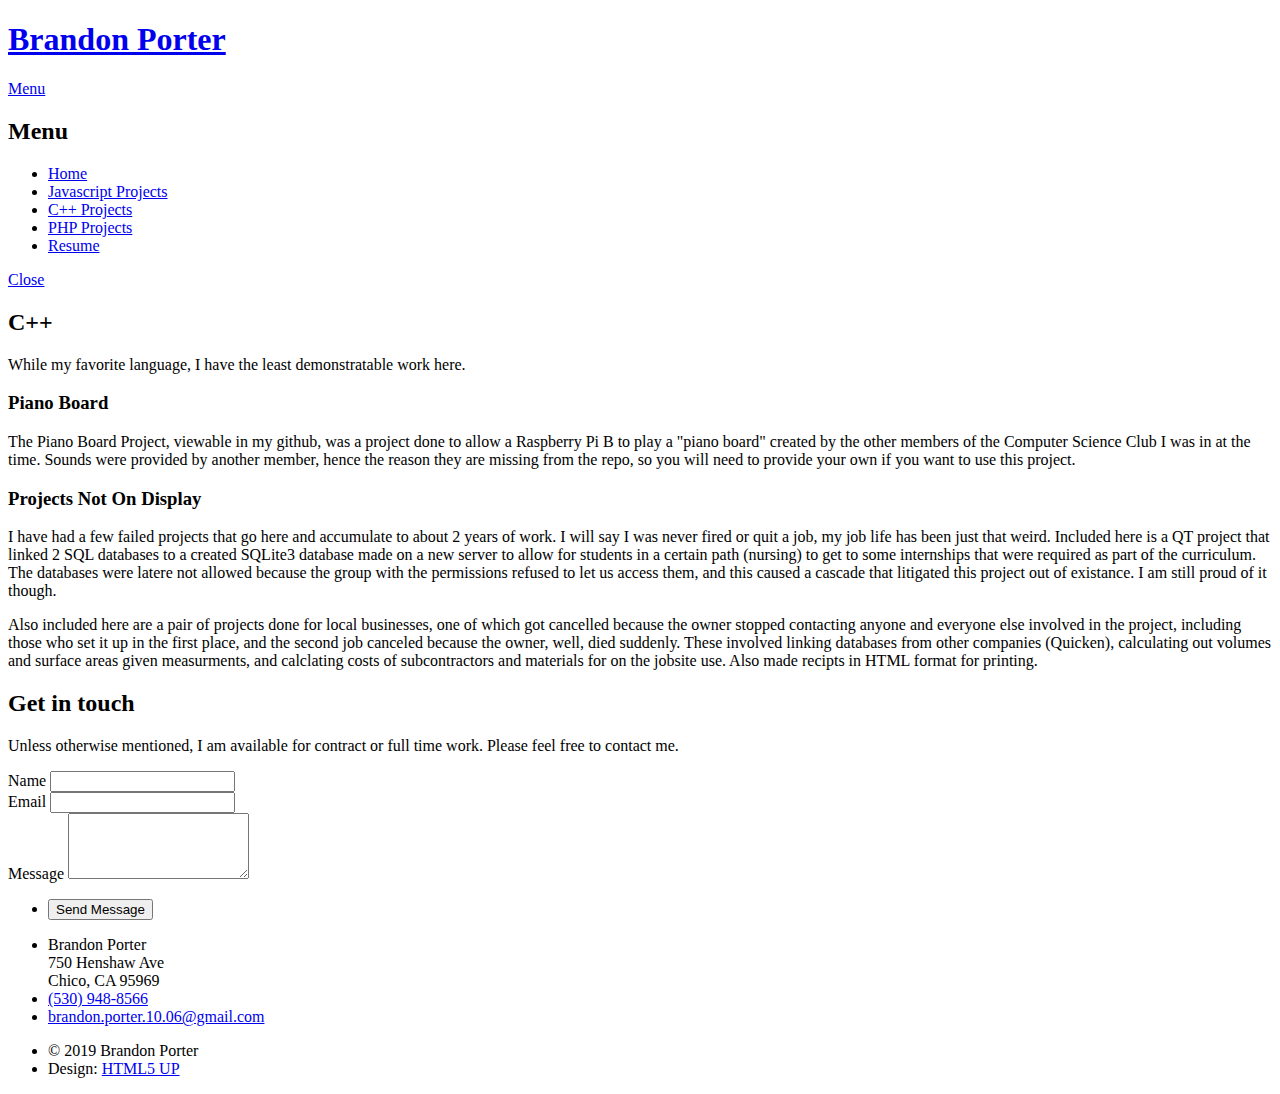
==== c++.html @ 60a3c0e2 "Launch" ====
<!DOCTYPE HTML>
<!--
	Solid State by HTML5 UP
	html5up.net | @ajlkn
	Free for personal and commercial use under the CCA 3.0 license (html5up.net/license)
-->
<html>
	<head>
		<title>Brandon Porter's Portfolio Site</title>
		<meta charset="utf-8" />
		<meta name="viewport" content="width=device-width, initial-scale=1, user-scalable=no" />
		<link rel="stylesheet" href="assets/css/main.css" />
		<noscript><link rel="stylesheet" href="assets/css/noscript.css" /></noscript>
	</head>
	<body class="is-preload">

		<!-- Page Wrapper -->
			<div id="page-wrapper">

				<!-- Header -->
				<header id="header" class="alt">
						<h1><a href="index.html">Brandon Porter</a></h1>
						<nav>
							<a href="#menu">Menu</a>
						</nav>
					</header>

				<!-- Menu -->
					<nav id="menu">
						<div class="inner">
							<h2>Menu</h2>
							<ul class="links">
								<li><a href="index.html">Home</a></li>
								<li><a href="javascript.html">Javascript Projects</a></li>
								<li><a href="c++.html">C++ Projects</a></li>
								<li><a href="php.html">PHP Projects</a></li>
								<li><a href="resume.html">Resume</a></li>
								<!--<li><a href="blog.html">Blog</a></li>-->
							</ul>
							<a href="#" class="close">Close</a>
						</div>
					</nav>

				<!-- Wrapper -->
					<section id="wrapper">
						<header>
							<div class="inner">
								<h2>C++</h2>
								<p>
									While my favorite language, I have the least demonstratable work here.
								</p>
							</div>
						</header>

						<!-- Content -->
							<div class="wrapper">
								<div class="inner">

									<h3 class="major">Piano Board</h3>
									<p>
										The Piano Board Project, viewable in my github, was a project done to allow a Raspberry Pi B to play a "piano board" created by the other members of the Computer Science Club I was in at the time.
										Sounds were provided by another member, hence the reason they are missing from the repo, so you will need to provide your own if you want to use this project.
									</p>

									<h3 class="major">Projects Not On Display</h3>
									<p>
										I have had a few failed projects that go here and accumulate to about 2 years of work. I will say I was never fired or quit a job, my job life has been just that weird.
										Included here is a QT project that linked 2 SQL databases to a created SQLite3 database made on a new server to allow for students in a certain path (nursing) to get
										to some internships that were required as part of the curriculum. The databases were latere not allowed because the group with the permissions refused to let us access
										them, and this caused a cascade that litigated this project out of existance. I am still proud of it though.
									</p>
									<p>
										Also included here are a pair of projects done for local businesses, one of which got cancelled because the owner stopped contacting anyone and everyone else involved
										in the project, including those who set it up in the first place, and the second job canceled because the owner, well, died suddenly. These involved linking databases
										from other companies (Quicken), calculating out volumes and surface areas given measurments, and calclating costs of subcontractors and materials for on the jobsite 
										use. Also made recipts in HTML format for printing.
									</p>

								</div>
							</div>

					</section>

				<!-- Footer -->
				<section id="footer">
						<div class="inner">
							<h2 class="major">Get in touch</h2>
							<p>
								Unless otherwise mentioned, I am available for contract or full time work. Please feel free to contact me.
							</p>
							<form method="post">
								<div class="fields">
									<div class="field">
										<label for="name">Name</label>
										<input type="text" name="name" id="name" />
									</div>
									<div class="field">
										<label for="email">Email</label>
										<input type="email" name="email" id="email" />
									</div>
									<div class="field">
										<label for="message">Message</label>
										<textarea name="message" id="message" rows="4"></textarea>
									</div>
								</div>
								<ul class="actions">
									<li><input type="submit" value="Send Message" /></li>
								</ul>
							</form>
							<ul class="contact">
								<li class="fa-home">
									Brandon Porter<br />
									750 Henshaw Ave<br />
									Chico, CA 95969
								</li>
								<li class="fa-phone"><a href="tel:+15309488566">(530) 948-8566</a></li>
								<li class="fa-envelope"><a href="mailto:brandon.porter.10.06@gmail.com" target="_blank">brandon.porter.10.06@gmail.com</a></li>
							</ul>
							<ul class="copyright">
								<li>&copy; 2019 Brandon Porter</li>
								<li>Design: <a href="http://html5up.net">HTML5 UP</a></li>
							</ul>
						</div>
					</section>

			</div>

		<!-- Scripts -->
			<script src="assets/js/jquery.min.js"></script>
			<script src="assets/js/jquery.scrollex.min.js"></script>
			<script src="assets/js/browser.min.js"></script>
			<script src="assets/js/breakpoints.min.js"></script>
			<script src="assets/js/util.js"></script>
			<script src="assets/js/main.js"></script>
			<script src="assets/js/added.js"></script>
	</body>
</html>
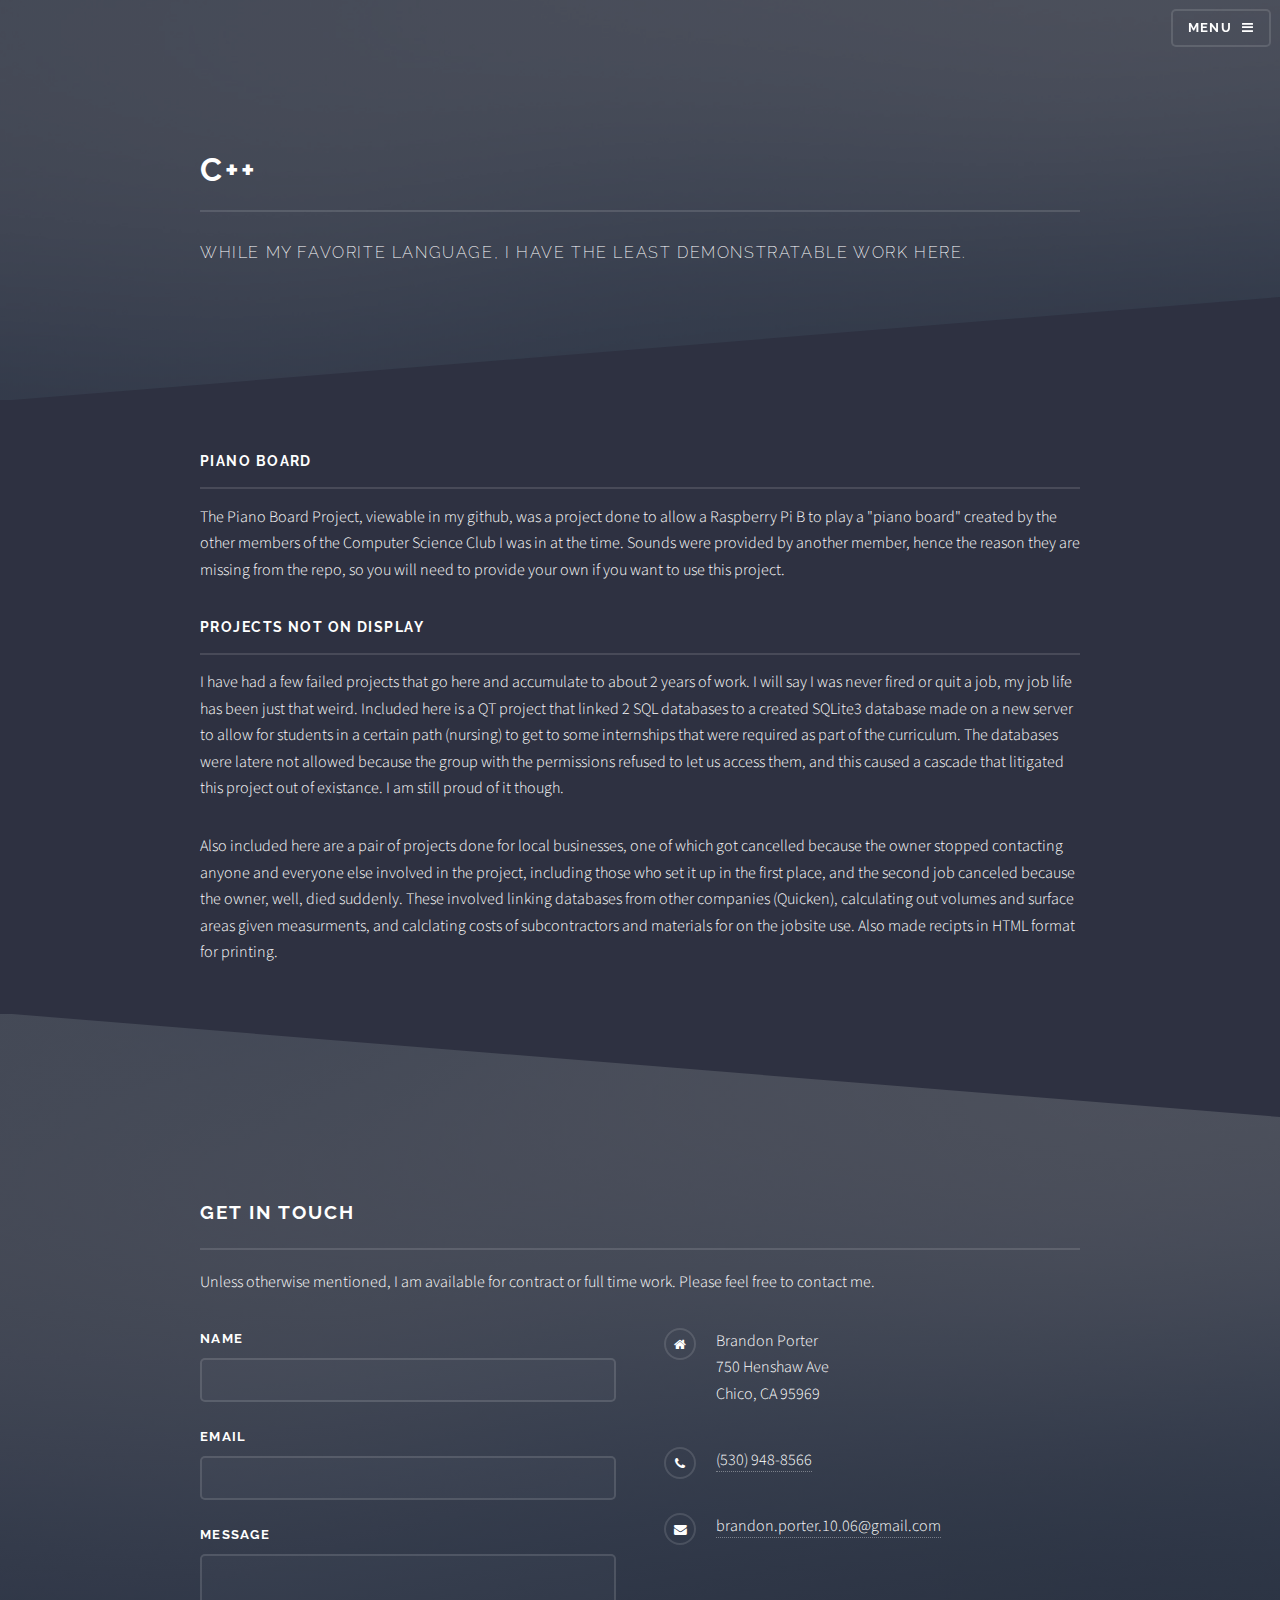
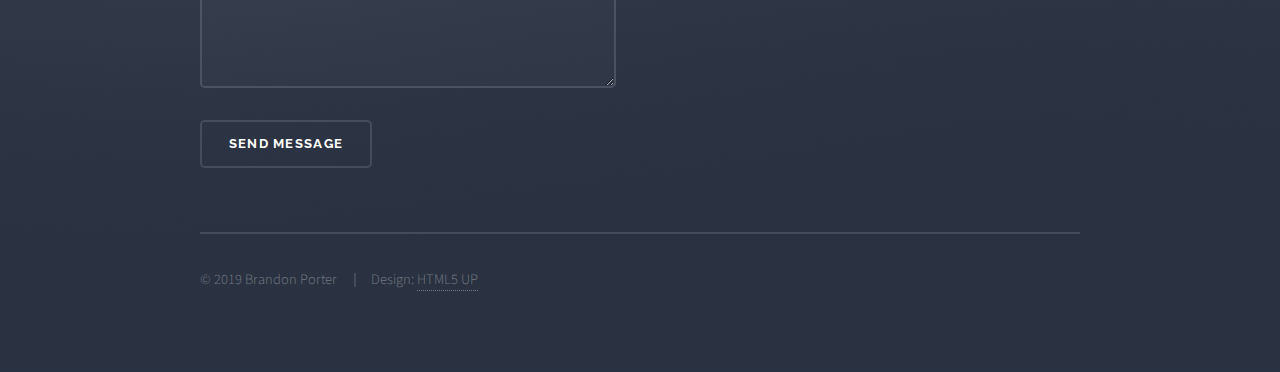
==== commit 1cf4028f: "form work added" ====
--- a/c++.html
+++ b/c++.html
@@ -88,7 +88,7 @@
 							<p>
 								Unless otherwise mentioned, I am available for contract or full time work. Please feel free to contact me.
 							</p>
-							<form method="post">
+							<form method="post" action="https://formspree.io/brandon.porter.10.06@gmail.com">
 								<div class="fields">
 									<div class="field">
 										<label for="name">Name</label>
--- a/assets/css/main.css
+++ b/assets/css/main.css
@@ -0,0 +1,4110 @@
+@import url(font-awesome.min.css);
+@import url("https://fonts.googleapis.com/css?family=Raleway:200,700|Source+Sans+Pro:300,600,300italic,600italic");
+
+/*
+	Solid State by HTML5 UP
+	html5up.net | @ajlkn
+	Free for personal and commercial use under the CCA 3.0 license (html5up.net/license)
+*/
+
+html, body, div, span, applet, object,
+iframe, h1, h2, h3, h4, h5, h6, p, blockquote,
+pre, a, abbr, acronym, address, big, cite,
+code, del, dfn, em, img, ins, kbd, q, s, samp,
+small, strike, strong, sub, sup, tt, var, b,
+u, i, center, dl, dt, dd, ol, ul, li, fieldset,
+form, label, legend, table, caption, tbody,
+tfoot, thead, tr, th, td, article, aside,
+canvas, details, embed, figure, figcaption,
+footer, header, hgroup, menu, nav, output, ruby,
+section, summary, time, mark, audio, video {
+	margin: 0;
+	padding: 0;
+	border: 0;
+	font-size: 100%;
+	font: inherit;
+	vertical-align: baseline;}
+
+article, aside, details, figcaption, figure,
+footer, header, hgroup, menu, nav, section {
+	display: block;}
+
+body {
+	line-height: 1;
+}
+
+ol, ul {
+	list-style: none;
+}
+
+blockquote, q {
+	quotes: none;
+}
+
+	blockquote:before, blockquote:after, q:before, q:after {
+		content: '';
+		content: none;
+	}
+
+table {
+	border-collapse: collapse;
+	border-spacing: 0;
+}
+
+body {
+	-webkit-text-size-adjust: none;
+}
+
+mark {
+	background-color: transparent;
+	color: inherit;
+}
+
+input::-moz-focus-inner {
+	border: 0;
+	padding: 0;
+}
+
+input, select, textarea {
+	-moz-appearance: none;
+	-webkit-appearance: none;
+	-ms-appearance: none;
+	appearance: none;
+}
+
+/* Basic */
+
+	@-ms-viewport {
+		width: device-width;
+	}
+
+	body {
+		-ms-overflow-style: scrollbar;
+	}
+
+	@media screen and (max-width: 480px) {
+
+		html, body {
+			min-width: 320px;
+		}
+
+	}
+
+	html {
+		box-sizing: border-box;
+	}
+
+	*, *:before, *:after {
+		box-sizing: inherit;
+	}
+
+	body {
+		background-color: #2e3141;
+		background-image: linear-gradient(to top, rgba(46, 49, 65, 0.8), rgba(46, 49, 65, 0.8)), url("../../images/bg.jpg");
+		background-size: auto, cover;
+		background-attachment: fixed, fixed;
+		background-position: center, center;
+	}
+
+		body.is-preload *, body.is-preload *:before, body.is-preload *:after {
+			-moz-animation: none !important;
+			-webkit-animation: none !important;
+			-ms-animation: none !important;
+			animation: none !important;
+			-moz-transition: none !important;
+			-webkit-transition: none !important;
+			-ms-transition: none !important;
+			transition: none !important;
+		}
+
+/* Type */
+
+	body, input, select, textarea {
+		color: #ffffff;
+		font-family: "Source Sans Pro", Helvetica, sans-serif;
+		font-size: 16.5pt;
+		font-weight: 300;
+		line-height: 1.65;
+	}
+
+		@media screen and (max-width: 1680px) {
+
+			body, input, select, textarea {
+				font-size: 13pt;
+			}
+
+		}
+
+		@media screen and (max-width: 1280px) {
+
+			body, input, select, textarea {
+				font-size: 12pt;
+			}
+
+		}
+
+		@media screen and (max-width: 980px) {
+
+			body, input, select, textarea {
+				font-size: 12pt;
+			}
+
+		}
+
+		@media screen and (max-width: 736px) {
+
+			body, input, select, textarea {
+				font-size: 12pt;
+			}
+
+		}
+
+		@media screen and (max-width: 480px) {
+
+			body, input, select, textarea {
+				font-size: 12pt;
+			}
+
+		}
+
+	a {
+		-moz-transition: color 0.2s ease-in-out, border-bottom-color 0.2s ease-in-out;
+		-webkit-transition: color 0.2s ease-in-out, border-bottom-color 0.2s ease-in-out;
+		-ms-transition: color 0.2s ease-in-out, border-bottom-color 0.2s ease-in-out;
+		transition: color 0.2s ease-in-out, border-bottom-color 0.2s ease-in-out;
+		border-bottom: dotted 1px rgba(255, 255, 255, 0.35);
+		color: #ffffff;
+		text-decoration: none;
+	}
+
+		a:hover {
+			border-bottom-color: transparent;
+			color: #ffffff !important;
+		}
+
+		a.special:not(.button) {
+			text-decoration: none;
+			border-bottom: 0;
+			display: block;
+			font-family: Raleway, Helvetica, sans-serif;
+			font-size: 0.8em;
+			font-weight: 700;
+			letter-spacing: 0.1em;
+			margin: 0 0 2em 0;
+			text-transform: uppercase;
+		}
+
+			a.special:not(.button):before {
+				-moz-osx-font-smoothing: grayscale;
+				-webkit-font-smoothing: antialiased;
+				font-family: FontAwesome;
+				font-style: normal;
+				font-weight: normal;
+				text-transform: none !important;
+			}
+
+			a.special:not(.button):before {
+				-moz-transition: background-color 0.2s ease-in-out;
+				-webkit-transition: background-color 0.2s ease-in-out;
+				-ms-transition: background-color 0.2s ease-in-out;
+				transition: background-color 0.2s ease-in-out;
+				border-radius: 100%;
+				border: solid 2px rgba(255, 255, 255, 0.125);
+				content: '\f105';
+				display: inline-block;
+				font-size: 1.25em;
+				height: 2em;
+				line-height: 1.65em;
+				margin-right: 0.85em;
+				text-align: center;
+				text-indent: 0.15em;
+				vertical-align: middle;
+				width: 2em;
+			}
+
+			a.special:not(.button):hover:before {
+				background-color: rgba(255, 255, 255, 0.025);
+			}
+
+			a.special:not(.button):active:before {
+				background-color: rgba(255, 255, 255, 0.075);
+			}
+
+	strong, b {
+		color: #ffffff;
+		font-weight: 600;
+	}
+
+	em, i {
+		font-style: italic;
+	}
+
+	p {
+		margin: 0 0 2em 0;
+	}
+
+	h1, h2, h3, h4, h5, h6 {
+		color: #ffffff;
+		font-family: Raleway, Helvetica, sans-serif;
+		font-weight: 700;
+		letter-spacing: 0.1em;
+		margin: 0 0 1em 0;
+		text-transform: uppercase;
+	}
+
+		h1 a, h2 a, h3 a, h4 a, h5 a, h6 a {
+			color: inherit;
+			text-decoration: none;
+			border-bottom: 0;
+		}
+
+		h1 span, h2 span, h3 span, h4 span, h5 span, h6 span {
+			font-weight: 200;
+		}
+
+		h1.major, h2.major, h3.major, h4.major, h5.major, h6.major {
+			padding-bottom: 1em;
+			border-bottom: solid 2px rgba(255, 255, 255, 0.125);
+		}
+
+	h2 {
+		font-size: 1.2em;
+	}
+
+	h3 {
+		font-size: 0.9em;
+	}
+
+	h4 {
+		font-size: 0.7em;
+	}
+
+	h5 {
+		font-size: 0.7em;
+	}
+
+	h6 {
+		font-size: 0.7em;
+	}
+
+	@media screen and (max-width: 736px) {
+
+		h2 {
+			font-size: 1em;
+		}
+
+		h3 {
+			font-size: 0.8em;
+		}
+
+	}
+
+	sub {
+		font-size: 0.8em;
+		position: relative;
+		top: 0.5em;
+	}
+
+	sup {
+		font-size: 0.8em;
+		position: relative;
+		top: -0.5em;
+	}
+
+	blockquote {
+		border-left: solid 4px rgba(255, 255, 255, 0.125);
+		font-style: italic;
+		margin: 0 0 2em 0;
+		padding: 0.5em 0 0.5em 2em;
+	}
+
+	code {
+		background: rgba(255, 255, 255, 0.025);
+		border-radius: 5px;
+		border: solid 2px rgba(255, 255, 255, 0.125);
+		font-family: "Courier New", monospace;
+		font-size: 0.9em;
+		margin: 0 0.25em;
+		padding: 0.25em 0.65em;
+	}
+
+	pre {
+		-webkit-overflow-scrolling: touch;
+		font-family: "Courier New", monospace;
+		font-size: 0.9em;
+		margin: 0 0 2em 0;
+	}
+
+		pre code {
+			display: block;
+			line-height: 1.75em;
+			padding: 1em 1.5em;
+			overflow-x: auto;
+		}
+
+	hr {
+		border: 0;
+		border-bottom: solid 2px rgba(255, 255, 255, 0.125);
+		margin: 2.5em 0;
+	}
+
+		hr.major {
+			margin: 4em 0;
+		}
+
+	.align-left {
+		text-align: left;
+	}
+
+	.align-center {
+		text-align: center;
+	}
+
+	.align-right {
+		text-align: right;
+	}
+
+/* Row */
+
+	.row {
+		display: flex;
+		flex-wrap: wrap;
+		box-sizing: border-box;
+		align-items: stretch;
+	}
+
+		.row > * {
+			box-sizing: border-box;
+		}
+
+		.row.gtr-uniform > * > :last-child {
+			margin-bottom: 0;
+		}
+
+		.row.aln-left {
+			justify-content: flex-start;
+		}
+
+		.row.aln-center {
+			justify-content: center;
+		}
+
+		.row.aln-right {
+			justify-content: flex-end;
+		}
+
+		.row.aln-top {
+			align-items: flex-start;
+		}
+
+		.row.aln-middle {
+			align-items: center;
+		}
+
+		.row.aln-bottom {
+			align-items: flex-end;
+		}
+
+		.row > .imp {
+			order: -1;
+		}
+
+		.row > .col-1 {
+			width: 8.3333333333%;
+		}
+
+		.row > .off-1 {
+			margin-left: 8.3333333333%;
+		}
+
+		.row > .col-2 {
+			width: 16.6666666667%;
+		}
+
+		.row > .off-2 {
+			margin-left: 16.6666666667%;
+		}
+
+		.row > .col-3 {
+			width: 25%;
+		}
+
+		.row > .off-3 {
+			margin-left: 25%;
+		}
+
+		.row > .col-4 {
+			width: 33.3333333333%;
+		}
+
+		.row > .off-4 {
+			margin-left: 33.3333333333%;
+		}
+
+		.row > .col-5 {
+			width: 41.6666666667%;
+		}
+
+		.row > .off-5 {
+			margin-left: 41.6666666667%;
+		}
+
+		.row > .col-6 {
+			width: 50%;
+		}
+
+		.row > .off-6 {
+			margin-left: 50%;
+		}
+
+		.row > .col-7 {
+			width: 58.3333333333%;
+		}
+
+		.row > .off-7 {
+			margin-left: 58.3333333333%;
+		}
+
+		.row > .col-8 {
+			width: 66.6666666667%;
+		}
+
+		.row > .off-8 {
+			margin-left: 66.6666666667%;
+		}
+
+		.row > .col-9 {
+			width: 75%;
+		}
+
+		.row > .off-9 {
+			margin-left: 75%;
+		}
+
+		.row > .col-10 {
+			width: 83.3333333333%;
+		}
+
+		.row > .off-10 {
+			margin-left: 83.3333333333%;
+		}
+
+		.row > .col-11 {
+			width: 91.6666666667%;
+		}
+
+		.row > .off-11 {
+			margin-left: 91.6666666667%;
+		}
+
+		.row > .col-12 {
+			width: 100%;
+		}
+
+		.row > .off-12 {
+			margin-left: 100%;
+		}
+
+		.row.gtr-0 {
+			margin-top: 0;
+			margin-left: 0em;
+		}
+
+			.row.gtr-0 > * {
+				padding: 0 0 0 0em;
+			}
+
+			.row.gtr-0.gtr-uniform {
+				margin-top: 0em;
+			}
+
+				.row.gtr-0.gtr-uniform > * {
+					padding-top: 0em;
+				}
+
+		.row.gtr-25 {
+			margin-top: 0;
+			margin-left: -0.4375em;
+		}
+
+			.row.gtr-25 > * {
+				padding: 0 0 0 0.4375em;
+			}
+
+			.row.gtr-25.gtr-uniform {
+				margin-top: -0.4375em;
+			}
+
+				.row.gtr-25.gtr-uniform > * {
+					padding-top: 0.4375em;
+				}
+
+		.row.gtr-50 {
+			margin-top: 0;
+			margin-left: -0.875em;
+		}
+
+			.row.gtr-50 > * {
+				padding: 0 0 0 0.875em;
+			}
+
+			.row.gtr-50.gtr-uniform {
+				margin-top: -0.875em;
+			}
+
+				.row.gtr-50.gtr-uniform > * {
+					padding-top: 0.875em;
+				}
+
+		.row {
+			margin-top: 0;
+			margin-left: -1.75em;
+		}
+
+			.row > * {
+				padding: 0 0 0 1.75em;
+			}
+
+			.row.gtr-uniform {
+				margin-top: -1.75em;
+			}
+
+				.row.gtr-uniform > * {
+					padding-top: 1.75em;
+				}
+
+		.row.gtr-150 {
+			margin-top: 0;
+			margin-left: -2.625em;
+		}
+
+			.row.gtr-150 > * {
+				padding: 0 0 0 2.625em;
+			}
+
+			.row.gtr-150.gtr-uniform {
+				margin-top: -2.625em;
+			}
+
+				.row.gtr-150.gtr-uniform > * {
+					padding-top: 2.625em;
+				}
+
+		.row.gtr-200 {
+			margin-top: 0;
+			margin-left: -3.5em;
+		}
+
+			.row.gtr-200 > * {
+				padding: 0 0 0 3.5em;
+			}
+
+			.row.gtr-200.gtr-uniform {
+				margin-top: -3.5em;
+			}
+
+				.row.gtr-200.gtr-uniform > * {
+					padding-top: 3.5em;
+				}
+
+		@media screen and (max-width: 1680px) {
+
+			.row {
+				display: flex;
+				flex-wrap: wrap;
+				box-sizing: border-box;
+				align-items: stretch;
+			}
+
+				.row > * {
+					box-sizing: border-box;
+				}
+
+				.row.gtr-uniform > * > :last-child {
+					margin-bottom: 0;
+				}
+
+				.row.aln-left {
+					justify-content: flex-start;
+				}
+
+				.row.aln-center {
+					justify-content: center;
+				}
+
+				.row.aln-right {
+					justify-content: flex-end;
+				}
+
+				.row.aln-top {
+					align-items: flex-start;
+				}
+
+				.row.aln-middle {
+					align-items: center;
+				}
+
+				.row.aln-bottom {
+					align-items: flex-end;
+				}
+
+				.row > .imp-xlarge {
+					order: -1;
+				}
+
+				.row > .col-1-xlarge {
+					width: 8.3333333333%;
+				}
+
+				.row > .off-1-xlarge {
+					margin-left: 8.3333333333%;
+				}
+
+				.row > .col-2-xlarge {
+					width: 16.6666666667%;
+				}
+
+				.row > .off-2-xlarge {
+					margin-left: 16.6666666667%;
+				}
+
+				.row > .col-3-xlarge {
+					width: 25%;
+				}
+
+				.row > .off-3-xlarge {
+					margin-left: 25%;
+				}
+
+				.row > .col-4-xlarge {
+					width: 33.3333333333%;
+				}
+
+				.row > .off-4-xlarge {
+					margin-left: 33.3333333333%;
+				}
+
+				.row > .col-5-xlarge {
+					width: 41.6666666667%;
+				}
+
+				.row > .off-5-xlarge {
+					margin-left: 41.6666666667%;
+				}
+
+				.row > .col-6-xlarge {
+					width: 50%;
+				}
+
+				.row > .off-6-xlarge {
+					margin-left: 50%;
+				}
+
+				.row > .col-7-xlarge {
+					width: 58.3333333333%;
+				}
+
+				.row > .off-7-xlarge {
+					margin-left: 58.3333333333%;
+				}
+
+				.row > .col-8-xlarge {
+					width: 66.6666666667%;
+				}
+
+				.row > .off-8-xlarge {
+					margin-left: 66.6666666667%;
+				}
+
+				.row > .col-9-xlarge {
+					width: 75%;
+				}
+
+				.row > .off-9-xlarge {
+					margin-left: 75%;
+				}
+
+				.row > .col-10-xlarge {
+					width: 83.3333333333%;
+				}
+
+				.row > .off-10-xlarge {
+					margin-left: 83.3333333333%;
+				}
+
+				.row > .col-11-xlarge {
+					width: 91.6666666667%;
+				}
+
+				.row > .off-11-xlarge {
+					margin-left: 91.6666666667%;
+				}
+
+				.row > .col-12-xlarge {
+					width: 100%;
+				}
+
+				.row > .off-12-xlarge {
+					margin-left: 100%;
+				}
+
+				.row.gtr-0 {
+					margin-top: 0;
+					margin-left: 0em;
+				}
+
+					.row.gtr-0 > * {
+						padding: 0 0 0 0em;
+					}
+
+					.row.gtr-0.gtr-uniform {
+						margin-top: 0em;
+					}
+
+						.row.gtr-0.gtr-uniform > * {
+							padding-top: 0em;
+						}
+
+				.row.gtr-25 {
+					margin-top: 0;
+					margin-left: -0.4375em;
+				}
+
+					.row.gtr-25 > * {
+						padding: 0 0 0 0.4375em;
+					}
+
+					.row.gtr-25.gtr-uniform {
+						margin-top: -0.4375em;
+					}
+
+						.row.gtr-25.gtr-uniform > * {
+							padding-top: 0.4375em;
+						}
+
+				.row.gtr-50 {
+					margin-top: 0;
+					margin-left: -0.875em;
+				}
+
+					.row.gtr-50 > * {
+						padding: 0 0 0 0.875em;
+					}
+
+					.row.gtr-50.gtr-uniform {
+						margin-top: -0.875em;
+					}
+
+						.row.gtr-50.gtr-uniform > * {
+							padding-top: 0.875em;
+						}
+
+				.row {
+					margin-top: 0;
+					margin-left: -1.75em;
+				}
+
+					.row > * {
+						padding: 0 0 0 1.75em;
+					}
+
+					.row.gtr-uniform {
+						margin-top: -1.75em;
+					}
+
+						.row.gtr-uniform > * {
+							padding-top: 1.75em;
+						}
+
+				.row.gtr-150 {
+					margin-top: 0;
+					margin-left: -2.625em;
+				}
+
+					.row.gtr-150 > * {
+						padding: 0 0 0 2.625em;
+					}
+
+					.row.gtr-150.gtr-uniform {
+						margin-top: -2.625em;
+					}
+
+						.row.gtr-150.gtr-uniform > * {
+							padding-top: 2.625em;
+						}
+
+				.row.gtr-200 {
+					margin-top: 0;
+					margin-left: -3.5em;
+				}
+
+					.row.gtr-200 > * {
+						padding: 0 0 0 3.5em;
+					}
+
+					.row.gtr-200.gtr-uniform {
+						margin-top: -3.5em;
+					}
+
+						.row.gtr-200.gtr-uniform > * {
+							padding-top: 3.5em;
+						}
+
+		}
+
+		@media screen and (max-width: 1280px) {
+
+			.row {
+				display: flex;
+				flex-wrap: wrap;
+				box-sizing: border-box;
+				align-items: stretch;
+			}
+
+				.row > * {
+					box-sizing: border-box;
+				}
+
+				.row.gtr-uniform > * > :last-child {
+					margin-bottom: 0;
+				}
+
+				.row.aln-left {
+					justify-content: flex-start;
+				}
+
+				.row.aln-center {
+					justify-content: center;
+				}
+
+				.row.aln-right {
+					justify-content: flex-end;
+				}
+
+				.row.aln-top {
+					align-items: flex-start;
+				}
+
+				.row.aln-middle {
+					align-items: center;
+				}
+
+				.row.aln-bottom {
+					align-items: flex-end;
+				}
+
+				.row > .imp-large {
+					order: -1;
+				}
+
+				.row > .col-1-large {
+					width: 8.3333333333%;
+				}
+
+				.row > .off-1-large {
+					margin-left: 8.3333333333%;
+				}
+
+				.row > .col-2-large {
+					width: 16.6666666667%;
+				}
+
+				.row > .off-2-large {
+					margin-left: 16.6666666667%;
+				}
+
+				.row > .col-3-large {
+					width: 25%;
+				}
+
+				.row > .off-3-large {
+					margin-left: 25%;
+				}
+
+				.row > .col-4-large {
+					width: 33.3333333333%;
+				}
+
+				.row > .off-4-large {
+					margin-left: 33.3333333333%;
+				}
+
+				.row > .col-5-large {
+					width: 41.6666666667%;
+				}
+
+				.row > .off-5-large {
+					margin-left: 41.6666666667%;
+				}
+
+				.row > .col-6-large {
+					width: 50%;
+				}
+
+				.row > .off-6-large {
+					margin-left: 50%;
+				}
+
+				.row > .col-7-large {
+					width: 58.3333333333%;
+				}
+
+				.row > .off-7-large {
+					margin-left: 58.3333333333%;
+				}
+
+				.row > .col-8-large {
+					width: 66.6666666667%;
+				}
+
+				.row > .off-8-large {
+					margin-left: 66.6666666667%;
+				}
+
+				.row > .col-9-large {
+					width: 75%;
+				}
+
+				.row > .off-9-large {
+					margin-left: 75%;
+				}
+
+				.row > .col-10-large {
+					width: 83.3333333333%;
+				}
+
+				.row > .off-10-large {
+					margin-left: 83.3333333333%;
+				}
+
+				.row > .col-11-large {
+					width: 91.6666666667%;
+				}
+
+				.row > .off-11-large {
+					margin-left: 91.6666666667%;
+				}
+
+				.row > .col-12-large {
+					width: 100%;
+				}
+
+				.row > .off-12-large {
+					margin-left: 100%;
+				}
+
+				.row.gtr-0 {
+					margin-top: 0;
+					margin-left: 0em;
+				}
+
+					.row.gtr-0 > * {
+						padding: 0 0 0 0em;
+					}
+
+					.row.gtr-0.gtr-uniform {
+						margin-top: 0em;
+					}
+
+						.row.gtr-0.gtr-uniform > * {
+							padding-top: 0em;
+						}
+
+				.row.gtr-25 {
+					margin-top: 0;
+					margin-left: -0.4375em;
+				}
+
+					.row.gtr-25 > * {
+						padding: 0 0 0 0.4375em;
+					}
+
+					.row.gtr-25.gtr-uniform {
+						margin-top: -0.4375em;
+					}
+
+						.row.gtr-25.gtr-uniform > * {
+							padding-top: 0.4375em;
+						}
+
+				.row.gtr-50 {
+					margin-top: 0;
+					margin-left: -0.875em;
+				}
+
+					.row.gtr-50 > * {
+						padding: 0 0 0 0.875em;
+					}
+
+					.row.gtr-50.gtr-uniform {
+						margin-top: -0.875em;
+					}
+
+						.row.gtr-50.gtr-uniform > * {
+							padding-top: 0.875em;
+						}
+
+				.row {
+					margin-top: 0;
+					margin-left: -1.75em;
+				}
+
+					.row > * {
+						padding: 0 0 0 1.75em;
+					}
+
+					.row.gtr-uniform {
+						margin-top: -1.75em;
+					}
+
+						.row.gtr-uniform > * {
+							padding-top: 1.75em;
+						}
+
+				.row.gtr-150 {
+					margin-top: 0;
+					margin-left: -2.625em;
+				}
+
+					.row.gtr-150 > * {
+						padding: 0 0 0 2.625em;
+					}
+
+					.row.gtr-150.gtr-uniform {
+						margin-top: -2.625em;
+					}
+
+						.row.gtr-150.gtr-uniform > * {
+							padding-top: 2.625em;
+						}
+
+				.row.gtr-200 {
+					margin-top: 0;
+					margin-left: -3.5em;
+				}
+
+					.row.gtr-200 > * {
+						padding: 0 0 0 3.5em;
+					}
+
+					.row.gtr-200.gtr-uniform {
+						margin-top: -3.5em;
+					}
+
+						.row.gtr-200.gtr-uniform > * {
+							padding-top: 3.5em;
+						}
+
+		}
+
+		@media screen and (max-width: 980px) {
+
+			.row {
+				display: flex;
+				flex-wrap: wrap;
+				box-sizing: border-box;
+				align-items: stretch;
+			}
+
+				.row > * {
+					box-sizing: border-box;
+				}
+
+				.row.gtr-uniform > * > :last-child {
+					margin-bottom: 0;
+				}
+
+				.row.aln-left {
+					justify-content: flex-start;
+				}
+
+				.row.aln-center {
+					justify-content: center;
+				}
+
+				.row.aln-right {
+					justify-content: flex-end;
+				}
+
+				.row.aln-top {
+					align-items: flex-start;
+				}
+
+				.row.aln-middle {
+					align-items: center;
+				}
+
+				.row.aln-bottom {
+					align-items: flex-end;
+				}
+
+				.row > .imp-medium {
+					order: -1;
+				}
+
+				.row > .col-1-medium {
+					width: 8.3333333333%;
+				}
+
+				.row > .off-1-medium {
+					margin-left: 8.3333333333%;
+				}
+
+				.row > .col-2-medium {
+					width: 16.6666666667%;
+				}
+
+				.row > .off-2-medium {
+					margin-left: 16.6666666667%;
+				}
+
+				.row > .col-3-medium {
+					width: 25%;
+				}
+
+				.row > .off-3-medium {
+					margin-left: 25%;
+				}
+
+				.row > .col-4-medium {
+					width: 33.3333333333%;
+				}
+
+				.row > .off-4-medium {
+					margin-left: 33.3333333333%;
+				}
+
+				.row > .col-5-medium {
+					width: 41.6666666667%;
+				}
+
+				.row > .off-5-medium {
+					margin-left: 41.6666666667%;
+				}
+
+				.row > .col-6-medium {
+					width: 50%;
+				}
+
+				.row > .off-6-medium {
+					margin-left: 50%;
+				}
+
+				.row > .col-7-medium {
+					width: 58.3333333333%;
+				}
+
+				.row > .off-7-medium {
+					margin-left: 58.3333333333%;
+				}
+
+				.row > .col-8-medium {
+					width: 66.6666666667%;
+				}
+
+				.row > .off-8-medium {
+					margin-left: 66.6666666667%;
+				}
+
+				.row > .col-9-medium {
+					width: 75%;
+				}
+
+				.row > .off-9-medium {
+					margin-left: 75%;
+				}
+
+				.row > .col-10-medium {
+					width: 83.3333333333%;
+				}
+
+				.row > .off-10-medium {
+					margin-left: 83.3333333333%;
+				}
+
+				.row > .col-11-medium {
+					width: 91.6666666667%;
+				}
+
+				.row > .off-11-medium {
+					margin-left: 91.6666666667%;
+				}
+
+				.row > .col-12-medium {
+					width: 100%;
+				}
+
+				.row > .off-12-medium {
+					margin-left: 100%;
+				}
+
+				.row.gtr-0 {
+					margin-top: 0;
+					margin-left: 0em;
+				}
+
+					.row.gtr-0 > * {
+						padding: 0 0 0 0em;
+					}
+
+					.row.gtr-0.gtr-uniform {
+						margin-top: 0em;
+					}
+
+						.row.gtr-0.gtr-uniform > * {
+							padding-top: 0em;
+						}
+
+				.row.gtr-25 {
+					margin-top: 0;
+					margin-left: -0.4375em;
+				}
+
+					.row.gtr-25 > * {
+						padding: 0 0 0 0.4375em;
+					}
+
+					.row.gtr-25.gtr-uniform {
+						margin-top: -0.4375em;
+					}
+
+						.row.gtr-25.gtr-uniform > * {
+							padding-top: 0.4375em;
+						}
+
+				.row.gtr-50 {
+					margin-top: 0;
+					margin-left: -0.875em;
+				}
+
+					.row.gtr-50 > * {
+						padding: 0 0 0 0.875em;
+					}
+
+					.row.gtr-50.gtr-uniform {
+						margin-top: -0.875em;
+					}
+
+						.row.gtr-50.gtr-uniform > * {
+							padding-top: 0.875em;
+						}
+
+				.row {
+					margin-top: 0;
+					margin-left: -1.75em;
+				}
+
+					.row > * {
+						padding: 0 0 0 1.75em;
+					}
+
+					.row.gtr-uniform {
+						margin-top: -1.75em;
+					}
+
+						.row.gtr-uniform > * {
+							padding-top: 1.75em;
+						}
+
+				.row.gtr-150 {
+					margin-top: 0;
+					margin-left: -2.625em;
+				}
+
+					.row.gtr-150 > * {
+						padding: 0 0 0 2.625em;
+					}
+
+					.row.gtr-150.gtr-uniform {
+						margin-top: -2.625em;
+					}
+
+						.row.gtr-150.gtr-uniform > * {
+							padding-top: 2.625em;
+						}
+
+				.row.gtr-200 {
+					margin-top: 0;
+					margin-left: -3.5em;
+				}
+
+					.row.gtr-200 > * {
+						padding: 0 0 0 3.5em;
+					}
+
+					.row.gtr-200.gtr-uniform {
+						margin-top: -3.5em;
+					}
+
+						.row.gtr-200.gtr-uniform > * {
+							padding-top: 3.5em;
+						}
+
+		}
+
+		@media screen and (max-width: 736px) {
+
+			.row {
+				display: flex;
+				flex-wrap: wrap;
+				box-sizing: border-box;
+				align-items: stretch;
+			}
+
+				.row > * {
+					box-sizing: border-box;
+				}
+
+				.row.gtr-uniform > * > :last-child {
+					margin-bottom: 0;
+				}
+
+				.row.aln-left {
+					justify-content: flex-start;
+				}
+
+				.row.aln-center {
+					justify-content: center;
+				}
+
+				.row.aln-right {
+					justify-content: flex-end;
+				}
+
+				.row.aln-top {
+					align-items: flex-start;
+				}
+
+				.row.aln-middle {
+					align-items: center;
+				}
+
+				.row.aln-bottom {
+					align-items: flex-end;
+				}
+
+				.row > .imp-small {
+					order: -1;
+				}
+
+				.row > .col-1-small {
+					width: 8.3333333333%;
+				}
+
+				.row > .off-1-small {
+					margin-left: 8.3333333333%;
+				}
+
+				.row > .col-2-small {
+					width: 16.6666666667%;
+				}
+
+				.row > .off-2-small {
+					margin-left: 16.6666666667%;
+				}
+
+				.row > .col-3-small {
+					width: 25%;
+				}
+
+				.row > .off-3-small {
+					margin-left: 25%;
+				}
+
+				.row > .col-4-small {
+					width: 33.3333333333%;
+				}
+
+				.row > .off-4-small {
+					margin-left: 33.3333333333%;
+				}
+
+				.row > .col-5-small {
+					width: 41.6666666667%;
+				}
+
+				.row > .off-5-small {
+					margin-left: 41.6666666667%;
+				}
+
+				.row > .col-6-small {
+					width: 50%;
+				}
+
+				.row > .off-6-small {
+					margin-left: 50%;
+				}
+
+				.row > .col-7-small {
+					width: 58.3333333333%;
+				}
+
+				.row > .off-7-small {
+					margin-left: 58.3333333333%;
+				}
+
+				.row > .col-8-small {
+					width: 66.6666666667%;
+				}
+
+				.row > .off-8-small {
+					margin-left: 66.6666666667%;
+				}
+
+				.row > .col-9-small {
+					width: 75%;
+				}
+
+				.row > .off-9-small {
+					margin-left: 75%;
+				}
+
+				.row > .col-10-small {
+					width: 83.3333333333%;
+				}
+
+				.row > .off-10-small {
+					margin-left: 83.3333333333%;
+				}
+
+				.row > .col-11-small {
+					width: 91.6666666667%;
+				}
+
+				.row > .off-11-small {
+					margin-left: 91.6666666667%;
+				}
+
+				.row > .col-12-small {
+					width: 100%;
+				}
+
+				.row > .off-12-small {
+					margin-left: 100%;
+				}
+
+				.row.gtr-0 {
+					margin-top: 0;
+					margin-left: 0em;
+				}
+
+					.row.gtr-0 > * {
+						padding: 0 0 0 0em;
+					}
+
+					.row.gtr-0.gtr-uniform {
+						margin-top: 0em;
+					}
+
+						.row.gtr-0.gtr-uniform > * {
+							padding-top: 0em;
+						}
+
+				.row.gtr-25 {
+					margin-top: 0;
+					margin-left: -0.3125em;
+				}
+
+					.row.gtr-25 > * {
+						padding: 0 0 0 0.3125em;
+					}
+
+					.row.gtr-25.gtr-uniform {
+						margin-top: -0.3125em;
+					}
+
+						.row.gtr-25.gtr-uniform > * {
+							padding-top: 0.3125em;
+						}
+
+				.row.gtr-50 {
+					margin-top: 0;
+					margin-left: -0.625em;
+				}
+
+					.row.gtr-50 > * {
+						padding: 0 0 0 0.625em;
+					}
+
+					.row.gtr-50.gtr-uniform {
+						margin-top: -0.625em;
+					}
+
+						.row.gtr-50.gtr-uniform > * {
+							padding-top: 0.625em;
+						}
+
+				.row {
+					margin-top: 0;
+					margin-left: -1.25em;
+				}
+
+					.row > * {
+						padding: 0 0 0 1.25em;
+					}
+
+					.row.gtr-uniform {
+						margin-top: -1.25em;
+					}
+
+						.row.gtr-uniform > * {
+							padding-top: 1.25em;
+						}
+
+				.row.gtr-150 {
+					margin-top: 0;
+					margin-left: -1.875em;
+				}
+
+					.row.gtr-150 > * {
+						padding: 0 0 0 1.875em;
+					}
+
+					.row.gtr-150.gtr-uniform {
+						margin-top: -1.875em;
+					}
+
+						.row.gtr-150.gtr-uniform > * {
+							padding-top: 1.875em;
+						}
+
+				.row.gtr-200 {
+					margin-top: 0;
+					margin-left: -2.5em;
+				}
+
+					.row.gtr-200 > * {
+						padding: 0 0 0 2.5em;
+					}
+
+					.row.gtr-200.gtr-uniform {
+						margin-top: -2.5em;
+					}
+
+						.row.gtr-200.gtr-uniform > * {
+							padding-top: 2.5em;
+						}
+
+		}
+
+		@media screen and (max-width: 480px) {
+
+			.row {
+				display: flex;
+				flex-wrap: wrap;
+				box-sizing: border-box;
+				align-items: stretch;
+			}
+
+				.row > * {
+					box-sizing: border-box;
+				}
+
+				.row.gtr-uniform > * > :last-child {
+					margin-bottom: 0;
+				}
+
+				.row.aln-left {
+					justify-content: flex-start;
+				}
+
+				.row.aln-center {
+					justify-content: center;
+				}
+
+				.row.aln-right {
+					justify-content: flex-end;
+				}
+
+				.row.aln-top {
+					align-items: flex-start;
+				}
+
+				.row.aln-middle {
+					align-items: center;
+				}
+
+				.row.aln-bottom {
+					align-items: flex-end;
+				}
+
+				.row > .imp-xsmall {
+					order: -1;
+				}
+
+				.row > .col-1-xsmall {
+					width: 8.3333333333%;
+				}
+
+				.row > .off-1-xsmall {
+					margin-left: 8.3333333333%;
+				}
+
+				.row > .col-2-xsmall {
+					width: 16.6666666667%;
+				}
+
+				.row > .off-2-xsmall {
+					margin-left: 16.6666666667%;
+				}
+
+				.row > .col-3-xsmall {
+					width: 25%;
+				}
+
+				.row > .off-3-xsmall {
+					margin-left: 25%;
+				}
+
+				.row > .col-4-xsmall {
+					width: 33.3333333333%;
+				}
+
+				.row > .off-4-xsmall {
+					margin-left: 33.3333333333%;
+				}
+
+				.row > .col-5-xsmall {
+					width: 41.6666666667%;
+				}
+
+				.row > .off-5-xsmall {
+					margin-left: 41.6666666667%;
+				}
+
+				.row > .col-6-xsmall {
+					width: 50%;
+				}
+
+				.row > .off-6-xsmall {
+					margin-left: 50%;
+				}
+
+				.row > .col-7-xsmall {
+					width: 58.3333333333%;
+				}
+
+				.row > .off-7-xsmall {
+					margin-left: 58.3333333333%;
+				}
+
+				.row > .col-8-xsmall {
+					width: 66.6666666667%;
+				}
+
+				.row > .off-8-xsmall {
+					margin-left: 66.6666666667%;
+				}
+
+				.row > .col-9-xsmall {
+					width: 75%;
+				}
+
+				.row > .off-9-xsmall {
+					margin-left: 75%;
+				}
+
+				.row > .col-10-xsmall {
+					width: 83.3333333333%;
+				}
+
+				.row > .off-10-xsmall {
+					margin-left: 83.3333333333%;
+				}
+
+				.row > .col-11-xsmall {
+					width: 91.6666666667%;
+				}
+
+				.row > .off-11-xsmall {
+					margin-left: 91.6666666667%;
+				}
+
+				.row > .col-12-xsmall {
+					width: 100%;
+				}
+
+				.row > .off-12-xsmall {
+					margin-left: 100%;
+				}
+
+				.row.gtr-0 {
+					margin-top: 0;
+					margin-left: 0em;
+				}
+
+					.row.gtr-0 > * {
+						padding: 0 0 0 0em;
+					}
+
+					.row.gtr-0.gtr-uniform {
+						margin-top: 0em;
+					}
+
+						.row.gtr-0.gtr-uniform > * {
+							padding-top: 0em;
+						}
+
+				.row.gtr-25 {
+					margin-top: 0;
+					margin-left: -0.3125em;
+				}
+
+					.row.gtr-25 > * {
+						padding: 0 0 0 0.3125em;
+					}
+
+					.row.gtr-25.gtr-uniform {
+						margin-top: -0.3125em;
+					}
+
+						.row.gtr-25.gtr-uniform > * {
+							padding-top: 0.3125em;
+						}
+
+				.row.gtr-50 {
+					margin-top: 0;
+					margin-left: -0.625em;
+				}
+
+					.row.gtr-50 > * {
+						padding: 0 0 0 0.625em;
+					}
+
+					.row.gtr-50.gtr-uniform {
+						margin-top: -0.625em;
+					}
+
+						.row.gtr-50.gtr-uniform > * {
+							padding-top: 0.625em;
+						}
+
+				.row {
+					margin-top: 0;
+					margin-left: -1.25em;
+				}
+
+					.row > * {
+						padding: 0 0 0 1.25em;
+					}
+
+					.row.gtr-uniform {
+						margin-top: -1.25em;
+					}
+
+						.row.gtr-uniform > * {
+							padding-top: 1.25em;
+						}
+
+				.row.gtr-150 {
+					margin-top: 0;
+					margin-left: -1.875em;
+				}
+
+					.row.gtr-150 > * {
+						padding: 0 0 0 1.875em;
+					}
+
+					.row.gtr-150.gtr-uniform {
+						margin-top: -1.875em;
+					}
+
+						.row.gtr-150.gtr-uniform > * {
+							padding-top: 1.875em;
+						}
+
+				.row.gtr-200 {
+					margin-top: 0;
+					margin-left: -2.5em;
+				}
+
+					.row.gtr-200 > * {
+						padding: 0 0 0 2.5em;
+					}
+
+					.row.gtr-200.gtr-uniform {
+						margin-top: -2.5em;
+					}
+
+						.row.gtr-200.gtr-uniform > * {
+							padding-top: 2.5em;
+						}
+
+		}
+
+		@media screen and (max-width: 360px) {
+
+			.row {
+				display: flex;
+				flex-wrap: wrap;
+				box-sizing: border-box;
+				align-items: stretch;
+			}
+
+				.row > * {
+					box-sizing: border-box;
+				}
+
+				.row.gtr-uniform > * > :last-child {
+					margin-bottom: 0;
+				}
+
+				.row.aln-left {
+					justify-content: flex-start;
+				}
+
+				.row.aln-center {
+					justify-content: center;
+				}
+
+				.row.aln-right {
+					justify-content: flex-end;
+				}
+
+				.row.aln-top {
+					align-items: flex-start;
+				}
+
+				.row.aln-middle {
+					align-items: center;
+				}
+
+				.row.aln-bottom {
+					align-items: flex-end;
+				}
+
+				.row > .imp-xxsmall {
+					order: -1;
+				}
+
+				.row > .col-1-xxsmall {
+					width: 8.3333333333%;
+				}
+
+				.row > .off-1-xxsmall {
+					margin-left: 8.3333333333%;
+				}
+
+				.row > .col-2-xxsmall {
+					width: 16.6666666667%;
+				}
+
+				.row > .off-2-xxsmall {
+					margin-left: 16.6666666667%;
+				}
+
+				.row > .col-3-xxsmall {
+					width: 25%;
+				}
+
+				.row > .off-3-xxsmall {
+					margin-left: 25%;
+				}
+
+				.row > .col-4-xxsmall {
+					width: 33.3333333333%;
+				}
+
+				.row > .off-4-xxsmall {
+					margin-left: 33.3333333333%;
+				}
+
+				.row > .col-5-xxsmall {
+					width: 41.6666666667%;
+				}
+
+				.row > .off-5-xxsmall {
+					margin-left: 41.6666666667%;
+				}
+
+				.row > .col-6-xxsmall {
+					width: 50%;
+				}
+
+				.row > .off-6-xxsmall {
+					margin-left: 50%;
+				}
+
+				.row > .col-7-xxsmall {
+					width: 58.3333333333%;
+				}
+
+				.row > .off-7-xxsmall {
+					margin-left: 58.3333333333%;
+				}
+
+				.row > .col-8-xxsmall {
+					width: 66.6666666667%;
+				}
+
+				.row > .off-8-xxsmall {
+					margin-left: 66.6666666667%;
+				}
+
+				.row > .col-9-xxsmall {
+					width: 75%;
+				}
+
+				.row > .off-9-xxsmall {
+					margin-left: 75%;
+				}
+
+				.row > .col-10-xxsmall {
+					width: 83.3333333333%;
+				}
+
+				.row > .off-10-xxsmall {
+					margin-left: 83.3333333333%;
+				}
+
+				.row > .col-11-xxsmall {
+					width: 91.6666666667%;
+				}
+
+				.row > .off-11-xxsmall {
+					margin-left: 91.6666666667%;
+				}
+
+				.row > .col-12-xxsmall {
+					width: 100%;
+				}
+
+				.row > .off-12-xxsmall {
+					margin-left: 100%;
+				}
+
+				.row.gtr-0 {
+					margin-top: 0;
+					margin-left: 0em;
+				}
+
+					.row.gtr-0 > * {
+						padding: 0 0 0 0em;
+					}
+
+					.row.gtr-0.gtr-uniform {
+						margin-top: 0em;
+					}
+
+						.row.gtr-0.gtr-uniform > * {
+							padding-top: 0em;
+						}
+
+				.row.gtr-25 {
+					margin-top: 0;
+					margin-left: -0.3125em;
+				}
+
+					.row.gtr-25 > * {
+						padding: 0 0 0 0.3125em;
+					}
+
+					.row.gtr-25.gtr-uniform {
+						margin-top: -0.3125em;
+					}
+
+						.row.gtr-25.gtr-uniform > * {
+							padding-top: 0.3125em;
+						}
+
+				.row.gtr-50 {
+					margin-top: 0;
+					margin-left: -0.625em;
+				}
+
+					.row.gtr-50 > * {
+						padding: 0 0 0 0.625em;
+					}
+
+					.row.gtr-50.gtr-uniform {
+						margin-top: -0.625em;
+					}
+
+						.row.gtr-50.gtr-uniform > * {
+							padding-top: 0.625em;
+						}
+
+				.row {
+					margin-top: 0;
+					margin-left: -1.25em;
+				}
+
+					.row > * {
+						padding: 0 0 0 1.25em;
+					}
+
+					.row.gtr-uniform {
+						margin-top: -1.25em;
+					}
+
+						.row.gtr-uniform > * {
+							padding-top: 1.25em;
+						}
+
+				.row.gtr-150 {
+					margin-top: 0;
+					margin-left: -1.875em;
+				}
+
+					.row.gtr-150 > * {
+						padding: 0 0 0 1.875em;
+					}
+
+					.row.gtr-150.gtr-uniform {
+						margin-top: -1.875em;
+					}
+
+						.row.gtr-150.gtr-uniform > * {
+							padding-top: 1.875em;
+						}
+
+				.row.gtr-200 {
+					margin-top: 0;
+					margin-left: -2.5em;
+				}
+
+					.row.gtr-200 > * {
+						padding: 0 0 0 2.5em;
+					}
+
+					.row.gtr-200.gtr-uniform {
+						margin-top: -2.5em;
+					}
+
+						.row.gtr-200.gtr-uniform > * {
+							padding-top: 2.5em;
+						}
+
+		}
+
+/* Section/Article */
+
+	section.special, article.special {
+		text-align: center;
+	}
+
+/* Form */
+
+	form {
+		margin: 0 0 2em 0;
+	}
+
+		form > :last-child {
+			margin-bottom: 0;
+		}
+
+		form > .fields {
+			display: -moz-flex;
+			display: -webkit-flex;
+			display: -ms-flex;
+			display: flex;
+			-moz-flex-wrap: wrap;
+			-webkit-flex-wrap: wrap;
+			-ms-flex-wrap: wrap;
+			flex-wrap: wrap;
+			width: calc(100% + 3em);
+			margin: -1.5em 0 2em -1.5em;
+		}
+
+			form > .fields > .field {
+				-moz-flex-grow: 0;
+				-webkit-flex-grow: 0;
+				-ms-flex-grow: 0;
+				flex-grow: 0;
+				-moz-flex-shrink: 0;
+				-webkit-flex-shrink: 0;
+				-ms-flex-shrink: 0;
+				flex-shrink: 0;
+				padding: 1.5em 0 0 1.5em;
+				width: calc(100% - 1.5em);
+			}
+
+				form > .fields > .field.half {
+					width: calc(50% - 0.75em);
+				}
+
+				form > .fields > .field.third {
+					width: calc(100%/3 - 0.5em);
+				}
+
+				form > .fields > .field.quarter {
+					width: calc(25% - 0.375em);
+				}
+
+		@media screen and (max-width: 480px) {
+
+			form > .fields {
+				width: calc(100% + 3em);
+				margin: -1.5em 0 2em -1.5em;
+			}
+
+				form > .fields > .field {
+					padding: 1.5em 0 0 1.5em;
+					width: calc(100% - 1.5em);
+				}
+
+					form > .fields > .field.half {
+						width: calc(100% - 1.5em);
+					}
+
+					form > .fields > .field.third {
+						width: calc(100% - 1.5em);
+					}
+
+					form > .fields > .field.quarter {
+						width: calc(100% - 1.5em);
+					}
+
+		}
+
+	label {
+		color: #ffffff;
+		display: block;
+		font-family: Raleway, Helvetica, sans-serif;
+		font-size: 0.8em;
+		font-weight: 700;
+		letter-spacing: 0.1em;
+		margin: 0 0 0.7em 0;
+		text-transform: uppercase;
+	}
+
+	input[type="text"],
+	input[type="password"],
+	input[type="email"],
+	input[type="tel"],
+	select,
+	textarea {
+		-moz-appearance: none;
+		-webkit-appearance: none;
+		-ms-appearance: none;
+		appearance: none;
+		background: rgba(255, 255, 255, 0.025);
+		border-radius: 5px;
+		border: none;
+		border: solid 2px rgba(255, 255, 255, 0.125);
+		color: inherit;
+		display: block;
+		outline: 0;
+		padding: 0 1em;
+		text-decoration: none;
+		width: 100%;
+	}
+
+		input[type="text"]:invalid,
+		input[type="password"]:invalid,
+		input[type="email"]:invalid,
+		input[type="tel"]:invalid,
+		select:invalid,
+		textarea:invalid {
+			box-shadow: none;
+		}
+
+		input[type="text"]:focus,
+		input[type="password"]:focus,
+		input[type="email"]:focus,
+		input[type="tel"]:focus,
+		select:focus,
+		textarea:focus {
+			border-color: #5b6ba6;
+		}
+
+	select {
+		background-image: url("data:image/svg+xml;charset=utf8,%3Csvg xmlns='http://www.w3.org/2000/svg' width='40' height='40' preserveAspectRatio='none' viewBox='0 0 40 40'%3E%3Cpath d='M9.4,12.3l10.4,10.4l10.4-10.4c0.2-0.2,0.5-0.4,0.9-0.4c0.3,0,0.6,0.1,0.9,0.4l3.3,3.3c0.2,0.2,0.4,0.5,0.4,0.9 c0,0.4-0.1,0.6-0.4,0.9L20.7,31.9c-0.2,0.2-0.5,0.4-0.9,0.4c-0.3,0-0.6-0.1-0.9-0.4L4.3,17.3c-0.2-0.2-0.4-0.5-0.4-0.9 c0-0.4,0.1-0.6,0.4-0.9l3.3-3.3c0.2-0.2,0.5-0.4,0.9-0.4S9.1,12.1,9.4,12.3z' fill='rgba(255, 255, 255, 0.125)' /%3E%3C/svg%3E");
+		background-size: 1.25rem;
+		background-repeat: no-repeat;
+		background-position: calc(100% - 1rem) center;
+		height: 2.75em;
+		padding-right: 2.75em;
+		text-overflow: ellipsis;
+	}
+
+		select option {
+			color: #ffffff;
+			background: #2e3141;
+		}
+
+		select:focus::-ms-value {
+			background-color: transparent;
+		}
+
+		select::-ms-expand {
+			display: none;
+		}
+
+	input[type="text"],
+	input[type="password"],
+	input[type="email"],
+	select {
+		height: 2.75em;
+	}
+
+	textarea {
+		padding: 0.75em 1em;
+	}
+
+	input[type="checkbox"],
+	input[type="radio"] {
+		-moz-appearance: none;
+		-webkit-appearance: none;
+		-ms-appearance: none;
+		appearance: none;
+		display: block;
+		float: left;
+		margin-right: -2em;
+		opacity: 0;
+		width: 1em;
+		z-index: -1;
+	}
+
+		input[type="checkbox"] + label,
+		input[type="radio"] + label {
+			text-decoration: none;
+			color: #ffffff;
+			cursor: pointer;
+			display: inline-block;
+			font-size: 1em;
+			font-family: "Source Sans Pro", Helvetica, sans-serif;
+			text-transform: none;
+			letter-spacing: 0;
+			font-weight: 300;
+			padding-left: 2.4em;
+			padding-right: 0.75em;
+			position: relative;
+		}
+
+			input[type="checkbox"] + label:before,
+			input[type="radio"] + label:before {
+				-moz-osx-font-smoothing: grayscale;
+				-webkit-font-smoothing: antialiased;
+				font-family: FontAwesome;
+				font-style: normal;
+				font-weight: normal;
+				text-transform: none !important;
+			}
+
+			input[type="checkbox"] + label:before,
+			input[type="radio"] + label:before {
+				background: rgba(255, 255, 255, 0.025);
+				border-radius: 5px;
+				border: solid 2px rgba(255, 255, 255, 0.125);
+				content: '';
+				display: inline-block;
+				height: 1.65em;
+				left: 0;
+				line-height: 1.58125em;
+				position: absolute;
+				text-align: center;
+				top: 0;
+				width: 1.65em;
+			}
+
+		input[type="checkbox"]:checked + label:before,
+		input[type="radio"]:checked + label:before {
+			background: #ffffff;
+			border-color: #ffffff;
+			content: '\f00c';
+			color: #2e3141;
+		}
+
+		input[type="checkbox"]:focus + label:before,
+		input[type="radio"]:focus + label:before {
+			border-color: #4c5c96;
+		}
+
+	input[type="checkbox"] + label:before {
+		border-radius: 5px;
+	}
+
+	input[type="radio"] + label:before {
+		border-radius: 100%;
+	}
+
+	::-webkit-input-placeholder {
+		color: rgba(255, 255, 255, 0.35) !important;
+		opacity: 1.0;
+	}
+
+	:-moz-placeholder {
+		color: rgba(255, 255, 255, 0.35) !important;
+		opacity: 1.0;
+	}
+
+	::-moz-placeholder {
+		color: rgba(255, 255, 255, 0.35) !important;
+		opacity: 1.0;
+	}
+
+	:-ms-input-placeholder {
+		color: rgba(255, 255, 255, 0.35) !important;
+		opacity: 1.0;
+	}
+
+/* Box */
+
+	.box {
+		border-radius: 5px;
+		border: solid 2px rgba(255, 255, 255, 0.125);
+		margin-bottom: 2em;
+		padding: 1.5em;
+	}
+
+		.box > :last-child,
+		.box > :last-child > :last-child,
+		.box > :last-child > :last-child > :last-child {
+			margin-bottom: 0;
+		}
+
+		.box.alt {
+			border: 0;
+			border-radius: 0;
+			padding: 0;
+		}
+
+/* Icon */
+
+	.icon {
+		text-decoration: none;
+		border-bottom: none;
+		position: relative;
+	}
+
+		.icon:before {
+			-moz-osx-font-smoothing: grayscale;
+			-webkit-font-smoothing: antialiased;
+			font-family: FontAwesome;
+			font-style: normal;
+			font-weight: normal;
+			text-transform: none !important;
+		}
+
+		.icon > .label {
+			display: none;
+		}
+
+/* Image */
+
+	.image {
+		border-radius: 5px;
+		border: 0;
+		display: inline-block;
+		position: relative;
+	}
+
+		.image img {
+			border-radius: 5px;
+			display: block;
+		}
+
+		.image.left, .image.right {
+			max-width: 40%;
+		}
+
+			.image.left img, .image.right img {
+				width: 100%;
+			}
+
+		.image.left {
+			float: left;
+			padding: 0 1.5em 1em 0;
+			top: 0.25em;
+		}
+
+		.image.right {
+			float: right;
+			padding: 0 0 1em 1.5em;
+			top: 0.25em;
+		}
+
+		.image.fit {
+			display: block;
+			margin: 0 0 2em 0;
+			width: 100%;
+		}
+
+			.image.fit img {
+				width: 100%;
+			}
+
+		.image.main {
+			display: block;
+			margin: 0 0 3em 0;
+			width: 100%;
+		}
+
+			.image.main img {
+				width: 100%;
+			}
+
+/* List */
+
+	ol {
+		list-style: decimal;
+		margin: 0 0 2em 0;
+		padding-left: 1.25em;
+	}
+
+		ol li {
+			padding-left: 0.25em;
+		}
+
+	ul {
+		list-style: disc;
+		margin: 0 0 2em 0;
+		padding-left: 1em;
+	}
+
+		ul li {
+			padding-left: 0.5em;
+		}
+
+		ul.alt {
+			list-style: none;
+			padding-left: 0;
+		}
+
+			ul.alt li {
+				border-top: solid 1px rgba(255, 255, 255, 0.125);
+				padding: 0.5em 0;
+			}
+
+				ul.alt li:first-child {
+					border-top: 0;
+					padding-top: 0;
+				}
+
+	dl {
+		margin: 0 0 2em 0;
+	}
+
+		dl dt {
+			display: block;
+			font-weight: 600;
+			margin: 0 0 1em 0;
+		}
+
+		dl dd {
+			margin-left: 2em;
+		}
+
+/* Actions */
+
+	ul.actions {
+		display: -moz-flex;
+		display: -webkit-flex;
+		display: -ms-flex;
+		display: flex;
+		cursor: default;
+		list-style: none;
+		margin-left: -1em;
+		padding-left: 0;
+	}
+
+		ul.actions li {
+			padding: 0 0 0 1em;
+			vertical-align: middle;
+		}
+
+		ul.actions.special {
+			-moz-justify-content: center;
+			-webkit-justify-content: center;
+			-ms-justify-content: center;
+			justify-content: center;
+			width: 100%;
+			margin-left: 0;
+		}
+
+			ul.actions.special li:first-child {
+				padding-left: 0;
+			}
+
+		ul.actions.stacked {
+			-moz-flex-direction: column;
+			-webkit-flex-direction: column;
+			-ms-flex-direction: column;
+			flex-direction: column;
+			margin-left: 0;
+		}
+
+			ul.actions.stacked li {
+				padding: 1.3em 0 0 0;
+			}
+
+				ul.actions.stacked li:first-child {
+					padding-top: 0;
+				}
+
+		ul.actions.fit {
+			width: calc(100% + 1em);
+		}
+
+			ul.actions.fit li {
+				-moz-flex-grow: 1;
+				-webkit-flex-grow: 1;
+				-ms-flex-grow: 1;
+				flex-grow: 1;
+				-moz-flex-shrink: 1;
+				-webkit-flex-shrink: 1;
+				-ms-flex-shrink: 1;
+				flex-shrink: 1;
+				width: 100%;
+			}
+
+				ul.actions.fit li > * {
+					width: 100%;
+				}
+
+			ul.actions.fit.stacked {
+				width: 100%;
+			}
+
+		@media screen and (max-width: 480px) {
+
+			ul.actions:not(.fixed) {
+				-moz-flex-direction: column;
+				-webkit-flex-direction: column;
+				-ms-flex-direction: column;
+				flex-direction: column;
+				margin-left: 0;
+				width: 100% !important;
+			}
+
+				ul.actions:not(.fixed) li {
+					-moz-flex-grow: 1;
+					-webkit-flex-grow: 1;
+					-ms-flex-grow: 1;
+					flex-grow: 1;
+					-moz-flex-shrink: 1;
+					-webkit-flex-shrink: 1;
+					-ms-flex-shrink: 1;
+					flex-shrink: 1;
+					padding: 1em 0 0 0;
+					text-align: center;
+					width: 100%;
+				}
+
+					ul.actions:not(.fixed) li > * {
+						width: 100%;
+					}
+
+					ul.actions:not(.fixed) li:first-child {
+						padding-top: 0;
+					}
+
+					ul.actions:not(.fixed) li input[type="submit"],
+					ul.actions:not(.fixed) li input[type="reset"],
+					ul.actions:not(.fixed) li input[type="button"],
+					ul.actions:not(.fixed) li button,
+					ul.actions:not(.fixed) li .button {
+						width: 100%;
+					}
+
+						ul.actions:not(.fixed) li input[type="submit"].icon:before,
+						ul.actions:not(.fixed) li input[type="reset"].icon:before,
+						ul.actions:not(.fixed) li input[type="button"].icon:before,
+						ul.actions:not(.fixed) li button.icon:before,
+						ul.actions:not(.fixed) li .button.icon:before {
+							margin-left: -0.5rem;
+						}
+
+		}
+
+/* Icons */
+
+	ul.icons {
+		cursor: default;
+		list-style: none;
+		padding-left: 0;
+	}
+
+		ul.icons li {
+			display: inline-block;
+			padding: 0 1em 0 0;
+		}
+
+			ul.icons li:last-child {
+				padding-right: 0;
+			}
+
+			ul.icons li .icon:before {
+				font-size: 1.25em;
+			}
+
+/* Contact */
+
+	ul.contact {
+		list-style: none;
+		padding: 0;
+	}
+
+		ul.contact li {
+			text-decoration: none;
+			margin: 2.5em 0 0 0;
+			padding: 0 0 0 3.25em;
+			position: relative;
+		}
+
+			ul.contact li:before {
+				-moz-osx-font-smoothing: grayscale;
+				-webkit-font-smoothing: antialiased;
+				font-family: FontAwesome;
+				font-style: normal;
+				font-weight: normal;
+				text-transform: none !important;
+			}
+
+			ul.contact li:before {
+				border-radius: 100%;
+				border: solid 2px rgba(255, 255, 255, 0.125);
+				display: inline-block;
+				font-size: 0.8em;
+				height: 2.5em;
+				left: 0;
+				line-height: 2.35em;
+				position: absolute;
+				text-align: center;
+				top: 0;
+				width: 2.5em;
+			}
+
+			ul.contact li:first-child {
+				margin-top: 0;
+			}
+
+		@media screen and (max-width: 736px) {
+
+			ul.contact li {
+				margin: 1.5em 0 0 0;
+			}
+
+		}
+
+/* Pagination */
+
+	ul.pagination {
+		cursor: default;
+		list-style: none;
+		padding-left: 0;
+	}
+
+		ul.pagination li {
+			display: inline-block;
+			padding-left: 0;
+			vertical-align: middle;
+		}
+
+			ul.pagination li > .page {
+				-moz-transition: background-color 0.2s ease-in-out, color 0.2s ease-in-out;
+				-webkit-transition: background-color 0.2s ease-in-out, color 0.2s ease-in-out;
+				-ms-transition: background-color 0.2s ease-in-out, color 0.2s ease-in-out;
+				transition: background-color 0.2s ease-in-out, color 0.2s ease-in-out;
+				border-bottom: 0;
+				border-radius: 5px;
+				display: inline-block;
+				height: 1.5em;
+				line-height: 1.5em;
+				margin: 0 0.125em;
+				min-width: 1.5em;
+				padding: 0 0.5em;
+				text-align: center;
+			}
+
+				ul.pagination li > .page:hover {
+					background-color: rgba(255, 255, 255, 0.025);
+				}
+
+				ul.pagination li > .page.active {
+					background-color: #4c5c96;
+				}
+
+			ul.pagination li:first-child {
+				padding-right: 0.75em;
+			}
+
+			ul.pagination li:last-child {
+				padding-left: 0.75em;
+			}
+
+		@media screen and (max-width: 480px) {
+
+			ul.pagination li:nth-child(n+2):nth-last-child(n+2) {
+				display: none;
+			}
+
+			ul.pagination li .button {
+				width: 100%;
+			}
+
+			ul.pagination li:first-child {
+				width: calc(50% - 2px);
+				text-align: left;
+				padding-right: 0.325em;
+			}
+
+			ul.pagination li:last-child {
+				width: calc(50% - 2px);
+				text-align: right;
+				padding-left: 0.325em;
+			}
+
+		}
+
+/* Table */
+
+	.table-wrapper {
+		-webkit-overflow-scrolling: touch;
+		overflow-x: auto;
+	}
+
+	table {
+		margin: 0 0 2em 0;
+		width: 100%;
+	}
+
+		table tbody tr {
+			border: solid 1px rgba(255, 255, 255, 0.125);
+			border-left: 0;
+			border-right: 0;
+		}
+
+			table tbody tr:nth-child(2n + 1) {
+				background-color: rgba(255, 255, 255, 0.025);
+			}
+
+		table td {
+			padding: 0.75em 0.75em;
+		}
+
+		table th {
+			color: #ffffff;
+			font-size: 0.9em;
+			font-weight: 600;
+			padding: 0 0.75em 0.75em 0.75em;
+			text-align: left;
+		}
+
+		table thead {
+			border-bottom: solid 2px rgba(255, 255, 255, 0.125);
+		}
+
+		table tfoot {
+			border-top: solid 2px rgba(255, 255, 255, 0.125);
+		}
+
+		table.alt {
+			border-collapse: separate;
+		}
+
+			table.alt tbody tr td {
+				border: solid 1px rgba(255, 255, 255, 0.125);
+				border-left-width: 0;
+				border-top-width: 0;
+			}
+
+				table.alt tbody tr td:first-child {
+					border-left-width: 1px;
+				}
+
+			table.alt tbody tr:first-child td {
+				border-top-width: 1px;
+			}
+
+			table.alt thead {
+				border-bottom: 0;
+			}
+
+			table.alt tfoot {
+				border-top: 0;
+			}
+
+/* Button */
+
+	input[type="submit"],
+	input[type="reset"],
+	input[type="button"],
+	button,
+	.button {
+		-moz-appearance: none;
+		-webkit-appearance: none;
+		-ms-appearance: none;
+		appearance: none;
+		-moz-transition: background-color 0.2s ease-in-out;
+		-webkit-transition: background-color 0.2s ease-in-out;
+		-ms-transition: background-color 0.2s ease-in-out;
+		transition: background-color 0.2s ease-in-out;
+		background-color: transparent;
+		border-radius: 5px;
+		border: 0;
+		box-shadow: inset 0 0 0 2px rgba(255, 255, 255, 0.125);
+		color: #ffffff !important;
+		cursor: pointer;
+		display: inline-block;
+		font-family: Raleway, Helvetica, sans-serif;
+		font-size: 0.8em;
+		font-weight: 700;
+		height: 3.75em;
+		letter-spacing: 0.1em;
+		line-height: 3.75em;
+		padding: 0 2.25em;
+		text-align: center;
+		text-decoration: none;
+		text-transform: uppercase;
+		white-space: nowrap;
+	}
+
+		input[type="submit"]:hover,
+		input[type="reset"]:hover,
+		input[type="button"]:hover,
+		button:hover,
+		.button:hover {
+			background-color: rgba(255, 255, 255, 0.025);
+		}
+
+		input[type="submit"]:active,
+		input[type="reset"]:active,
+		input[type="button"]:active,
+		button:active,
+		.button:active {
+			background-color: rgba(255, 255, 255, 0.075);
+		}
+
+		input[type="submit"].icon:before,
+		input[type="reset"].icon:before,
+		input[type="button"].icon:before,
+		button.icon:before,
+		.button.icon:before {
+			margin-right: 0.5em;
+			color: rgba(255, 255, 255, 0.35);
+		}
+
+		input[type="submit"].primary,
+		input[type="reset"].primary,
+		input[type="button"].primary,
+		button.primary,
+		.button.primary {
+			background-color: #4c5c96;
+			box-shadow: none;
+		}
+
+			input[type="submit"].primary:hover,
+			input[type="reset"].primary:hover,
+			input[type="button"].primary:hover,
+			button.primary:hover,
+			.button.primary:hover {
+				background-color: #53639e;
+			}
+
+			input[type="submit"].primary:active,
+			input[type="reset"].primary:active,
+			input[type="button"].primary:active,
+			button.primary:active,
+			.button.primary:active {
+				background-color: #45558d;
+			}
+
+			input[type="submit"].primary.icon:before,
+			input[type="reset"].primary.icon:before,
+			input[type="button"].primary.icon:before,
+			button.primary.icon:before,
+			.button.primary.icon:before {
+				color: #7985b0;
+			}
+
+		input[type="submit"].fit,
+		input[type="reset"].fit,
+		input[type="button"].fit,
+		button.fit,
+		.button.fit {
+			width: 100%;
+		}
+
+		input[type="submit"].small,
+		input[type="reset"].small,
+		input[type="button"].small,
+		button.small,
+		.button.small {
+			font-size: 0.6em;
+		}
+
+		input[type="submit"].large,
+		input[type="reset"].large,
+		input[type="button"].large,
+		button.large,
+		.button.large {
+			font-size: 1em;
+		}
+
+		input[type="submit"].disabled, input[type="submit"]:disabled,
+		input[type="reset"].disabled,
+		input[type="reset"]:disabled,
+		input[type="button"].disabled,
+		input[type="button"]:disabled,
+		button.disabled,
+		button:disabled,
+		.button.disabled,
+		.button:disabled {
+			opacity: 0.25;
+		}
+
+		@media screen and (max-width: 480px) {
+
+			input[type="submit"],
+			input[type="reset"],
+			input[type="button"],
+			button,
+			.button {
+				padding: 0;
+			}
+
+		}
+
+/* Features */
+
+	.features {
+		display: -moz-flex;
+		display: -webkit-flex;
+		display: -ms-flex;
+		display: flex;
+		-moz-flex-wrap: wrap;
+		-webkit-flex-wrap: wrap;
+		-ms-flex-wrap: wrap;
+		flex-wrap: wrap;
+		margin: 0 0 2em 0;
+	}
+
+		.features article {
+			padding: 1.75em 1.75em 0.1em 1.75em ;
+			background-color: #353849;
+			border-radius: 5px;
+			margin: 1.5em 3em 1.5em 0;
+			width: calc(50% - 1.5em);
+		}
+
+			.features article:nth-child(2n) {
+				margin-right: 0;
+			}
+
+			.features article .image {
+				border-radius: 5px 5px 0 0;
+				display: block;
+				margin-bottom: 1.75em;
+				margin-left: -1.75em;
+				margin-top: -1.75em;
+				position: relative;
+				width: calc(100% + 3.5em);
+			}
+
+				.features article .image img {
+					border-radius: 5px 5px 0 0;
+					width: 100%;
+				}
+
+		@media screen and (max-width: 980px) {
+
+			.features article {
+				margin: 1em 2em 1em 0;
+				width: calc(50% - 1em);
+			}
+
+		}
+
+		@media screen and (max-width: 736px) {
+
+			.features article {
+				padding: 1.5em 1.5em 0.1em 1.5em ;
+				margin: 0.875em 1.75em 0.875em 0;
+				width: calc(50% - 0.875em - 1px);
+			}
+
+				.features article .image {
+					margin-bottom: 1.5em;
+					margin-left: -1.5em;
+					margin-top: -1.5em;
+					width: calc(100% + 3em);
+				}
+
+		}
+
+		@media screen and (max-width: 480px) {
+
+			.features {
+				display: block;
+			}
+
+				.features article {
+					width: 100%;
+					margin: 0 0 2em 0 !important;
+				}
+
+		}
+
+/* Header */
+
+	#header {
+		-moz-transition: background-color 0.2s ease-in-out;
+		-webkit-transition: background-color 0.2s ease-in-out;
+		-ms-transition: background-color 0.2s ease-in-out;
+		transition: background-color 0.2s ease-in-out;
+		background-color: rgba(53, 56, 73, 0.95);
+		height: 3.5em;
+		left: 0;
+		line-height: 3.5em;
+		padding: 0 1.25em;
+		position: fixed;
+		top: 0;
+		width: 100%;
+		z-index: 10000;
+	}
+
+		#header h1 {
+			-moz-transition: opacity 0.2s ease-in-out, visibility 0.2s;
+			-webkit-transition: opacity 0.2s ease-in-out, visibility 0.2s;
+			-ms-transition: opacity 0.2s ease-in-out, visibility 0.2s;
+			transition: opacity 0.2s ease-in-out, visibility 0.2s;
+			border-bottom: 0;
+			font-size: 0.8em;
+			margin-bottom: 0;
+			opacity: 1;
+			visibility: visible;
+		}
+
+			#header h1 a {
+				border: 0;
+			}
+
+		#header nav {
+			font-family: Raleway, Helvetica, sans-serif;
+			font-size: 0.8em;
+			font-weight: 700;
+			height: 3em;
+			letter-spacing: 0.1em;
+			line-height: 3em;
+			position: absolute;
+			right: 0.7em;
+			text-transform: uppercase;
+			top: 0.7em;
+		}
+
+			#header nav a {
+				border: 0;
+				display: inline-block;
+				padding: 0 1em;
+			}
+
+				#header nav a:before {
+					float: right;
+					margin-left: 0.75em;
+				}
+
+				#header nav a[href="#menu"] {
+					text-decoration: none;
+					-moz-transition: background-color 0.2s ease-in-out;
+					-webkit-transition: background-color 0.2s ease-in-out;
+					-ms-transition: background-color 0.2s ease-in-out;
+					transition: background-color 0.2s ease-in-out;
+					border-radius: 5px;
+					box-shadow: inset 0 0 0 2px rgba(255, 255, 255, 0.125);
+					padding: 0 1.35em;
+				}
+
+					#header nav a[href="#menu"]:before {
+						-moz-osx-font-smoothing: grayscale;
+						-webkit-font-smoothing: antialiased;
+						font-family: FontAwesome;
+						font-style: normal;
+						font-weight: normal;
+						text-transform: none !important;
+					}
+
+					#header nav a[href="#menu"]:before {
+						content: '\f0c9';
+					}
+
+					#header nav a[href="#menu"]:hover {
+						background-color: rgba(255, 255, 255, 0.025);
+					}
+
+					#header nav a[href="#menu"]:active {
+						background-color: rgba(255, 255, 255, 0.075);
+					}
+
+		#header.alt {
+			background-color: transparent;
+		}
+
+			#header.alt h1 {
+				opacity: 0;
+				visibility: hidden;
+			}
+
+		@media screen and (max-width: 736px) {
+
+			#header {
+				height: 2.75em;
+				line-height: 2.75em;
+			}
+
+				#header nav {
+					top: 0;
+					right: 0;
+					height: inherit;
+					line-height: inherit;
+				}
+
+					#header nav a {
+						height: inherit;
+						line-height: inherit;
+					}
+
+						#header nav a[href="#menu"] {
+							box-shadow: none;
+							padding: 0 1em;
+							border-radius: 0;
+						}
+
+							#header nav a[href="#menu"]:hover, #header nav a[href="#menu"]:active {
+								background-color: inherit;
+							}
+
+		}
+
+		@media screen and (max-width: 480px) {
+
+			#header nav a[href="#menu"] {
+				width: 4em;
+				white-space: nowrap;
+				text-indent: 4em;
+				position: relative;
+			}
+
+				#header nav a[href="#menu"]:before {
+					width: inherit;
+					position: absolute;
+					top: 0;
+					left: 0;
+					text-indent: 0;
+					text-align: right;
+					margin-left: 0;
+					padding-right: 1.25em;
+				}
+
+		}
+
+/* Menu */
+
+	#page-wrapper {
+		-moz-transition: -moz-filter 0.25s ease;
+		-webkit-transition: -webkit-filter 0.25s ease;
+		-ms-transition: -ms-filter 0.25s ease;
+		transition: filter 0.25s ease;
+	}
+
+	#menu {
+		-moz-align-items: center;
+		-webkit-align-items: center;
+		-ms-align-items: center;
+		align-items: center;
+		display: -moz-flex;
+		display: -webkit-flex;
+		display: -ms-flex;
+		display: flex;
+		-moz-justify-content: center;
+		-webkit-justify-content: center;
+		-ms-justify-content: center;
+		justify-content: center;
+		pointer-events: none;
+		-moz-transition: opacity 0.35s ease, visibility 0.35s;
+		-webkit-transition: opacity 0.35s ease, visibility 0.35s;
+		-ms-transition: opacity 0.35s ease, visibility 0.35s;
+		transition: opacity 0.35s ease, visibility 0.35s;
+		-moz-user-select: none;
+		-webkit-user-select: none;
+		-ms-user-select: none;
+		user-select: none;
+		-webkit-tap-highlight-color: rgba(0, 0, 0, 0);
+		background: rgba(46, 49, 65, 0.8);
+		cursor: default;
+		height: 100%;
+		left: 0;
+		opacity: 0;
+		position: fixed;
+		text-align: center;
+		top: 0;
+		visibility: hidden;
+		width: 100%;
+	}
+
+		#menu .inner {
+			padding: 2.5em 1.5em 0.5em 1.5em ;
+			-moz-transform: translateY(0.5em);
+			-webkit-transform: translateY(0.5em);
+			-ms-transform: translateY(0.5em);
+			transform: translateY(0.5em);
+			-moz-transition: opacity 0.35s ease, -moz-transform 0.35s ease;
+			-webkit-transition: opacity 0.35s ease, -webkit-transform 0.35s ease;
+			-ms-transition: opacity 0.35s ease, -ms-transform 0.35s ease;
+			transition: opacity 0.35s ease, transform 0.35s ease;
+			-webkit-overflow-scrolling: touch;
+			background: #4c5c96;
+			border-radius: 5px;
+			display: block;
+			max-width: 100%;
+			opacity: 0;
+			position: relative;
+			width: 18em;
+		}
+
+		#menu h2 {
+			border-bottom: solid 2px rgba(255, 255, 255, 0.125);
+			padding-bottom: 1em;
+		}
+
+		#menu .close {
+			background-image: url("images/close.svg");
+			background-position: 75% 25%;
+			background-repeat: no-repeat;
+			background-size: 2em 2em;
+			border: 0;
+			content: '';
+			display: block;
+			height: 4em;
+			overflow: hidden;
+			position: absolute;
+			right: 0;
+			text-align: center;
+			text-indent: 4em;
+			top: 0;
+			width: 4em;
+		}
+
+		#menu .links {
+			list-style: none;
+			margin-bottom: 1.5em;
+			padding: 0;
+		}
+
+			#menu .links li {
+				padding: 0;
+			}
+
+				#menu .links li a {
+					border-radius: 5px;
+					border: 0;
+					display: block;
+					font-family: Raleway, Helvetica, sans-serif;
+					font-size: 0.8em;
+					font-weight: 200;
+					letter-spacing: 0.1em;
+					line-height: 1.85em;
+					padding: 0.75em 0;
+					text-transform: uppercase;
+				}
+
+					#menu .links li a:hover {
+						background: #45558d;
+					}
+
+		@media screen and (max-width: 736px) {
+
+			#menu .inner {
+				max-height: 100%;
+				overflow-y: auto;
+				overflow-x: hidden;
+			}
+
+				#menu .inner .close {
+					background-size: 1.5em 1.5em;
+				}
+
+		}
+
+	body.is-menu-visible #page-wrapper {
+		-moz-filter: blur(1.5px);
+		-webkit-filter: blur(1.5px);
+		-ms-filter: blur(1.5px);
+		filter: blur(1.5px);
+	}
+
+	body.is-menu-visible #menu {
+		pointer-events: auto;
+		opacity: 1;
+		visibility: visible;
+	}
+
+		body.is-menu-visible #menu .inner {
+			-moz-transform: translateY(0);
+			-webkit-transform: translateY(0);
+			-ms-transform: translateY(0);
+			transform: translateY(0);
+			opacity: 1;
+		}
+
+/* Banner */
+
+	#banner {
+		padding: 10em 0 4.75em 0 ;
+	}
+
+		#banner .inner {
+			margin: 0 auto;
+			width: 55em;
+		}
+
+		#banner .logo {
+			-moz-transition: opacity 2s ease, -moz-transform 1s ease;
+			-webkit-transition: opacity 2s ease, -webkit-transform 1s ease;
+			-ms-transition: opacity 2s ease, -ms-transform 1s ease;
+			transition: opacity 2s ease, transform 1s ease;
+			-moz-transform: translateY(0);
+			-webkit-transform: translateY(0);
+			-ms-transform: translateY(0);
+			transform: translateY(0);
+			opacity: 1;
+			margin: 0 0 1.3em 0;
+		}
+
+			#banner .logo .icon {
+				border-radius: 100%;
+				border: solid 2px rgba(255, 255, 255, 0.125);
+				cursor: default;
+				display: inline-block;
+				font-size: 2em;
+				height: 2.25em;
+				line-height: 2.25em;
+				text-align: center;
+				width: 2.25em;
+			}
+
+		#banner h2 {
+			-moz-transition: opacity 0.5s ease, -moz-transform 0.5s ease, -moz-filter 0.25s ease;
+			-webkit-transition: opacity 0.5s ease, -webkit-transform 0.5s ease, -webkit-filter 0.25s ease;
+			-ms-transition: opacity 0.5s ease, -ms-transform 0.5s ease, -ms-filter 0.25s ease;
+			transition: opacity 0.5s ease, transform 0.5s ease, filter 0.25s ease;
+			-moz-transform: translateX(0);
+			-webkit-transform: translateX(0);
+			-ms-transform: translateX(0);
+			transform: translateX(0);
+			-moz-transition-delay: 0.65s;
+			-webkit-transition-delay: 0.65s;
+			-ms-transition-delay: 0.65s;
+			transition-delay: 0.65s;
+			-moz-filter: blur(0);
+			-webkit-filter: blur(0);
+			-ms-filter: blur(0);
+			filter: blur(0);
+			opacity: 1;
+			border-bottom: solid 2px rgba(255, 255, 255, 0.125);
+			font-size: 2.25em;
+			margin-bottom: 0.8em;
+			padding-bottom: 0.4em;
+		}
+
+		#banner p {
+			-moz-transition: opacity 0.5s ease, -moz-transform 0.5s ease, -moz-filter 0.25s ease;
+			-webkit-transition: opacity 0.5s ease, -webkit-transform 0.5s ease, -webkit-filter 0.25s ease;
+			-ms-transition: opacity 0.5s ease, -ms-transform 0.5s ease, -ms-filter 0.25s ease;
+			transition: opacity 0.5s ease, transform 0.5s ease, filter 0.25s ease;
+			-moz-transform: translateX(0);
+			-webkit-transform: translateX(0);
+			-ms-transform: translateX(0);
+			transform: translateX(0);
+			-moz-transition-delay: 0.8s;
+			-webkit-transition-delay: 0.8s;
+			-ms-transition-delay: 0.8s;
+			transition-delay: 0.8s;
+			-moz-filter: blur(0);
+			-webkit-filter: blur(0);
+			-ms-filter: blur(0);
+			filter: blur(0);
+			opacity: 1;
+			font-family: Raleway, Helvetica, sans-serif;
+			font-size: 1em;
+			font-weight: 200;
+			letter-spacing: 0.1em;
+			line-height: 2;
+			text-transform: uppercase;
+		}
+
+		@media screen and (max-width: 1280px) {
+
+			#banner {
+				padding: 7em 0 8.25em 0 ;
+				background-color: #2e3141;
+				background-image: linear-gradient(to top, rgba(46, 49, 65, 0.8), rgba(46, 49, 65, 0.8)), url("../../images/bg.jpg");
+				background-size: auto, cover;
+				background-position: center, center;
+				margin-bottom: -6.5em;
+			}
+
+		}
+
+		@media screen and (max-width: 980px) {
+
+			#banner {
+				padding: 12em 3em 12.375em 3em ;
+				margin-bottom: -4.75em;
+			}
+
+				#banner .inner {
+					width: 100%;
+				}
+
+		}
+
+		@media screen and (max-width: 736px) {
+
+			#banner {
+				padding: 5em 2em 4.25em 2em ;
+				margin-bottom: -2.5em;
+			}
+
+				#banner .logo {
+					margin: 0 0 1em 0;
+				}
+
+					#banner .logo .icon {
+						font-size: 1.5em;
+					}
+
+				#banner h2 {
+					font-size: 1.5em;
+				}
+
+				#banner p {
+					font-size: 0.8em;
+				}
+
+		}
+
+		body.is-preload #banner .logo {
+			-moz-transform: translateY(0.5em);
+			-webkit-transform: translateY(0.5em);
+			-ms-transform: translateY(0.5em);
+			transform: translateY(0.5em);
+			opacity: 0;
+		}
+
+		body.is-preload #banner h2 {
+			opacity: 0;
+			-moz-transform: translateX(0.25em);
+			-webkit-transform: translateX(0.25em);
+			-ms-transform: translateX(0.25em);
+			transform: translateX(0.25em);
+			-moz-filter: blur(2px);
+			-webkit-filter: blur(2px);
+			-ms-filter: blur(2px);
+			filter: blur(2px);
+		}
+
+		body.is-preload #banner p {
+			opacity: 0;
+			-moz-transform: translateX(0.5em);
+			-webkit-transform: translateX(0.5em);
+			-ms-transform: translateX(0.5em);
+			transform: translateX(0.5em);
+			-moz-filter: blur(2px);
+			-webkit-filter: blur(2px);
+			-ms-filter: blur(2px);
+			filter: blur(2px);
+		}
+
+/* Wrapper */
+
+	#wrapper > header {
+		padding: 11em 0 2.25em 0 ;
+	}
+
+		#wrapper > header .inner {
+			margin: 0 auto;
+			width: 55em;
+		}
+
+		#wrapper > header h2 {
+			border-bottom: solid 2px rgba(255, 255, 255, 0.125);
+			font-size: 2em;
+			margin-bottom: 0.8em;
+			padding-bottom: 0.4em;
+		}
+
+		#wrapper > header p {
+			font-family: Raleway, Helvetica, sans-serif;
+			font-size: 1em;
+			font-weight: 200;
+			letter-spacing: 0.1em;
+			line-height: 2;
+			text-transform: uppercase;
+		}
+
+	@media screen and (max-width: 1280px) {
+
+		#wrapper > header {
+			padding: 9em 0 6.25em 0 ;
+			background-color: #2e3141;
+			background-image: linear-gradient(to top, rgba(46, 49, 65, 0.8), rgba(46, 49, 65, 0.8)), url("../../images/bg.jpg");
+			background-size: auto, cover;
+			background-position: center, 0% 30%;
+			margin-bottom: -6.5em;
+		}
+
+	}
+
+	@media screen and (max-width: 980px) {
+
+		#wrapper > header {
+			padding: 11em 3em 7.375em 3em ;
+			background-size: auto, cover;
+			background-position: center, 0% 0%;
+			margin-bottom: -4.75em;
+		}
+
+			#wrapper > header .inner {
+				width: 100%;
+			}
+
+	}
+
+	@media screen and (max-width: 736px) {
+
+		#wrapper > header {
+			padding: 6.5em 2em 3em 2em ;
+			background-size: auto, 125%;
+			margin-bottom: -2.5em;
+		}
+
+			#wrapper > header h2 {
+				font-size: 1.25em;
+			}
+
+			#wrapper > header p {
+				font-size: 0.8em;
+			}
+
+	}
+
+	.wrapper {
+		background-color: #2e3141;
+		margin: 6.5em 0;
+		position: relative;
+	}
+
+		.wrapper:before, .wrapper:after {
+			background-image: url("data:image/svg+xml;charset=utf8,%3Csvg xmlns='http://www.w3.org/2000/svg' width='100' height='100' viewBox='0 0 100 100' preserveAspectRatio='none'%3E%3Cpolygon points='0,100 100,0 100,100' style='fill:%232e3141%3B' /%3E%3C/svg%3E");
+		}
+
+		.wrapper:before {
+			box-shadow: inset 0 -1px 0 0 #2e3141, 0 1px 0 0 #2e3141;
+		}
+
+		.wrapper:after {
+			box-shadow: inset 0 -1px 0 0 #2e3141, 0 1px 0 0 #2e3141;
+		}
+
+		.wrapper:before, .wrapper:after {
+			background-repeat: no-repeat;
+			background-size: 100% 100%;
+			content: '';
+			display: block;
+			height: 6.5em;
+			position: absolute;
+			width: 100%;
+		}
+
+		.wrapper:before {
+			left: 0;
+			top: -6.5em;
+		}
+
+		.wrapper:after {
+			-moz-transform: scaleY(-1);
+			-webkit-transform: scaleY(-1);
+			-ms-transform: scaleY(-1);
+			transform: scaleY(-1);
+			bottom: -6.5em;
+			left: 0;
+		}
+
+		.wrapper.alt:before {
+			-moz-transform: scaleX(-1);
+			-webkit-transform: scaleX(-1);
+			-ms-transform: scaleX(-1);
+			transform: scaleX(-1);
+		}
+
+		.wrapper.alt:after {
+			-moz-transform: scaleY(-1) scaleX(-1);
+			-webkit-transform: scaleY(-1) scaleX(-1);
+			-ms-transform: scaleY(-1) scaleX(-1);
+			transform: scaleY(-1) scaleX(-1);
+		}
+
+		.wrapper .inner {
+			padding: 3em 0 1em 0 ;
+			margin: 0 auto;
+			width: 55em;
+		}
+
+		.wrapper.style2 {
+			background-color: #353849;
+		}
+
+			.wrapper.style2:before, .wrapper.style2:after {
+				background-image: url("data:image/svg+xml;charset=utf8,%3Csvg xmlns='http://www.w3.org/2000/svg' width='100' height='100' viewBox='0 0 100 100' preserveAspectRatio='none'%3E%3Cpolygon points='0,100 100,0 100,100' style='fill:%23353849%3B' /%3E%3C/svg%3E");
+			}
+
+			.wrapper.style2:before {
+				box-shadow: inset 0 -1px 0 0 #353849, 0 1px 0 0 #353849;
+			}
+
+			.wrapper.style2:after {
+				box-shadow: inset 0 -1px 0 0 #353849, 0 1px 0 0 #353849;
+			}
+
+		.wrapper.style3 {
+			background-color: #3d4051;
+		}
+
+			.wrapper.style3:before, .wrapper.style3:after {
+				background-image: url("data:image/svg+xml;charset=utf8,%3Csvg xmlns='http://www.w3.org/2000/svg' width='100' height='100' viewBox='0 0 100 100' preserveAspectRatio='none'%3E%3Cpolygon points='0,100 100,0 100,100' style='fill:%233d4051%3B' /%3E%3C/svg%3E");
+			}
+
+			.wrapper.style3:before {
+				box-shadow: inset 0 -1px 0 0 #3d4051, 0 1px 0 0 #3d4051;
+			}
+
+			.wrapper.style3:after {
+				box-shadow: inset 0 -1px 0 0 #3d4051, 0 1px 0 0 #3d4051;
+			}
+
+		.wrapper.style4 {
+			background-color: #454858;
+		}
+
+			.wrapper.style4:before, .wrapper.style4:after {
+				background-image: url("data:image/svg+xml;charset=utf8,%3Csvg xmlns='http://www.w3.org/2000/svg' width='100' height='100' viewBox='0 0 100 100' preserveAspectRatio='none'%3E%3Cpolygon points='0,100 100,0 100,100' style='fill:%23454858%3B' /%3E%3C/svg%3E");
+			}
+
+			.wrapper.style4:before {
+				box-shadow: inset 0 -1px 0 0 #454858, 0 1px 0 0 #454858;
+			}
+
+			.wrapper.style4:after {
+				box-shadow: inset 0 -1px 0 0 #454858, 0 1px 0 0 #454858;
+			}
+
+		.wrapper.style5 {
+			background-color: #4d5060;
+		}
+
+			.wrapper.style5:before, .wrapper.style5:after {
+				background-image: url("data:image/svg+xml;charset=utf8,%3Csvg xmlns='http://www.w3.org/2000/svg' width='100' height='100' viewBox='0 0 100 100' preserveAspectRatio='none'%3E%3Cpolygon points='0,100 100,0 100,100' style='fill:%234d5060%3B' /%3E%3C/svg%3E");
+			}
+
+			.wrapper.style5:before {
+				box-shadow: inset 0 -1px 0 0 #4d5060, 0 1px 0 0 #4d5060;
+			}
+
+			.wrapper.style5:after {
+				box-shadow: inset 0 -1px 0 0 #4d5060, 0 1px 0 0 #4d5060;
+			}
+
+		.wrapper.style6 {
+			background-color: #555867;
+		}
+
+			.wrapper.style6:before, .wrapper.style6:after {
+				background-image: url("data:image/svg+xml;charset=utf8,%3Csvg xmlns='http://www.w3.org/2000/svg' width='100' height='100' viewBox='0 0 100 100' preserveAspectRatio='none'%3E%3Cpolygon points='0,100 100,0 100,100' style='fill:%23555867%3B' /%3E%3C/svg%3E");
+			}
+
+			.wrapper.style6:before {
+				box-shadow: inset 0 -1px 0 0 #555867, 0 1px 0 0 #555867;
+			}
+
+			.wrapper.style6:after {
+				box-shadow: inset 0 -1px 0 0 #555867, 0 1px 0 0 #555867;
+			}
+
+		.wrapper.spotlight {
+			background-color: #4c5c96;
+		}
+
+			.wrapper.spotlight:before, .wrapper.spotlight:after {
+				background-image: url("data:image/svg+xml;charset=utf8,%3Csvg xmlns='http://www.w3.org/2000/svg' width='100' height='100' viewBox='0 0 100 100' preserveAspectRatio='none'%3E%3Cpolygon points='0,100 100,0 100,100' style='fill:%234c5c96%3B' /%3E%3C/svg%3E");
+			}
+
+			.wrapper.spotlight:before {
+				box-shadow: inset 0 -1px 0 0 #4c5c96, 0 1px 0 0 #4c5c96;
+			}
+
+			.wrapper.spotlight:after {
+				box-shadow: inset 0 -1px 0 0 #4c5c96, 0 1px 0 0 #4c5c96;
+			}
+
+			.wrapper.spotlight .inner {
+				display: -moz-flex;
+				display: -webkit-flex;
+				display: -ms-flex;
+				display: flex;
+				-moz-align-items: center;
+				-webkit-align-items: center;
+				-ms-align-items: center;
+				align-items: center;
+				-moz-flex-direction: row;
+				-webkit-flex-direction: row;
+				-ms-flex-direction: row;
+				flex-direction: row;
+			}
+
+			.wrapper.spotlight .image {
+				border-radius: 100%;
+				margin: 0 3em 2em 0;
+				width: 22em;
+				overflow: hidden;
+				-ms-flex: 1;
+			}
+
+				.wrapper.spotlight .image img {
+					border-radius: 100%;
+					width: 100%;
+				}
+
+			.wrapper.spotlight .content {
+				width: 100%;
+				-ms-flex: 2;
+			}
+
+			.wrapper.spotlight:nth-child(2n - 1) .inner {
+				-moz-flex-direction: row-reverse;
+				-webkit-flex-direction: row-reverse;
+				-ms-flex-direction: row-reverse;
+				flex-direction: row-reverse;
+				text-align: right;
+			}
+
+			.wrapper.spotlight:nth-child(2n - 1) .image {
+				margin: 0 0 2em 3em;
+			}
+
+			.wrapper.spotlight.style2 {
+				background-color: #45558d;
+			}
+
+				.wrapper.spotlight.style2:before, .wrapper.spotlight.style2:after {
+					background-image: url("data:image/svg+xml;charset=utf8,%3Csvg xmlns='http://www.w3.org/2000/svg' width='100' height='100' viewBox='0 0 100 100' preserveAspectRatio='none'%3E%3Cpolygon points='0,100 100,0 100,100' style='fill:%2345558d%3B' /%3E%3C/svg%3E");
+				}
+
+				.wrapper.spotlight.style2:before {
+					box-shadow: inset 0 -1px 0 0 #45558d, 0 1px 0 0 #45558d;
+				}
+
+				.wrapper.spotlight.style2:after {
+					box-shadow: inset 0 -1px 0 0 #45558d, 0 1px 0 0 #45558d;
+				}
+
+			.wrapper.spotlight.style3 {
+				background-color: #3f4e85;
+			}
+
+				.wrapper.spotlight.style3:before, .wrapper.spotlight.style3:after {
+					background-image: url("data:image/svg+xml;charset=utf8,%3Csvg xmlns='http://www.w3.org/2000/svg' width='100' height='100' viewBox='0 0 100 100' preserveAspectRatio='none'%3E%3Cpolygon points='0,100 100,0 100,100' style='fill:%233f4e85%3B' /%3E%3C/svg%3E");
+				}
+
+				.wrapper.spotlight.style3:before {
+					box-shadow: inset 0 -1px 0 0 #3f4e85, 0 1px 0 0 #3f4e85;
+				}
+
+				.wrapper.spotlight.style3:after {
+					box-shadow: inset 0 -1px 0 0 #3f4e85, 0 1px 0 0 #3f4e85;
+				}
+
+			.wrapper.spotlight.style4 {
+				background-color: #39477c;
+			}
+
+				.wrapper.spotlight.style4:before, .wrapper.spotlight.style4:after {
+					background-image: url("data:image/svg+xml;charset=utf8,%3Csvg xmlns='http://www.w3.org/2000/svg' width='100' height='100' viewBox='0 0 100 100' preserveAspectRatio='none'%3E%3Cpolygon points='0,100 100,0 100,100' style='fill:%2339477c%3B' /%3E%3C/svg%3E");
+				}
+
+				.wrapper.spotlight.style4:before {
+					box-shadow: inset 0 -1px 0 0 #39477c, 0 1px 0 0 #39477c;
+				}
+
+				.wrapper.spotlight.style4:after {
+					box-shadow: inset 0 -1px 0 0 #39477c, 0 1px 0 0 #39477c;
+				}
+
+			.wrapper.spotlight.style5 {
+				background-color: #324072;
+			}
+
+				.wrapper.spotlight.style5:before, .wrapper.spotlight.style5:after {
+					background-image: url("data:image/svg+xml;charset=utf8,%3Csvg xmlns='http://www.w3.org/2000/svg' width='100' height='100' viewBox='0 0 100 100' preserveAspectRatio='none'%3E%3Cpolygon points='0,100 100,0 100,100' style='fill:%23324072%3B' /%3E%3C/svg%3E");
+				}
+
+				.wrapper.spotlight.style5:before {
+					box-shadow: inset 0 -1px 0 0 #324072, 0 1px 0 0 #324072;
+				}
+
+				.wrapper.spotlight.style5:after {
+					box-shadow: inset 0 -1px 0 0 #324072, 0 1px 0 0 #324072;
+				}
+
+			.wrapper.spotlight.style6 {
+				background-color: #2d3a69;
+			}
+
+				.wrapper.spotlight.style6:before, .wrapper.spotlight.style6:after {
+					background-image: url("data:image/svg+xml;charset=utf8,%3Csvg xmlns='http://www.w3.org/2000/svg' width='100' height='100' viewBox='0 0 100 100' preserveAspectRatio='none'%3E%3Cpolygon points='0,100 100,0 100,100' style='fill:%232d3a69%3B' /%3E%3C/svg%3E");
+				}
+
+				.wrapper.spotlight.style6:before {
+					box-shadow: inset 0 -1px 0 0 #2d3a69, 0 1px 0 0 #2d3a69;
+				}
+
+				.wrapper.spotlight.style6:after {
+					box-shadow: inset 0 -1px 0 0 #2d3a69, 0 1px 0 0 #2d3a69;
+				}
+
+		@media screen and (max-width: 980px) {
+
+			.wrapper {
+				margin: 4.75em 0;
+			}
+
+				.wrapper:before, .wrapper:after {
+					height: 4.75em;
+				}
+
+				.wrapper:before {
+					top: -4.75em;
+				}
+
+				.wrapper:after {
+					bottom: -4.75em;
+					left: 0;
+				}
+
+				.wrapper .inner {
+					padding: 3em 3em 1em 3em ;
+					width: 100%;
+				}
+
+				.wrapper.spotlight .image {
+					margin: 0 2em 2em 0;
+					width: 32em;
+				}
+
+				.wrapper.spotlight:nth-child(2n - 1) .image {
+					margin: 0 0 2em 2em;
+				}
+
+		}
+
+		@media screen and (max-width: 736px) {
+
+			.wrapper {
+				margin: 2.5em 0;
+			}
+
+				.wrapper:before, .wrapper:after {
+					height: 2.5em;
+				}
+
+				.wrapper:before {
+					top: -2.5em;
+				}
+
+				.wrapper:after {
+					bottom: -2.5em;
+					left: 0;
+				}
+
+				.wrapper .inner {
+					padding: 2em 2em 0.1em 2em ;
+				}
+
+				.wrapper.spotlight .inner {
+					-moz-align-items: -moz-flex-start;
+					-webkit-align-items: -webkit-flex-start;
+					-ms-align-items: -ms-flex-start;
+					align-items: flex-start;
+				}
+
+				.wrapper.spotlight .image {
+					width: 19em;
+					margin: 0 1.75em 2em 0;
+				}
+
+				.wrapper.spotlight:nth-child(2n - 1) .image {
+					margin: 0 0 2em 1.75em;
+				}
+
+		}
+
+		@media screen and (max-width: 480px) {
+
+			.wrapper.spotlight .inner {
+				display: block;
+			}
+
+			.wrapper.spotlight .image {
+				margin: 0 0 1em 0 !important;
+				max-width: 85%;
+				width: 12em;
+			}
+
+		}
+
+		@media screen and (max-width: 360px) {
+
+			.wrapper .inner {
+				padding: 2em 1.5em 0.1em 1.5em ;
+			}
+
+		}
+
+/* Footer */
+
+	#footer .inner {
+		padding: 5em 0 3em 0 ;
+		display: -moz-flex;
+		display: -webkit-flex;
+		display: -ms-flex;
+		display: flex;
+		-moz-flex-direction: row;
+		-webkit-flex-direction: row;
+		-ms-flex-direction: row;
+		flex-direction: row;
+		-moz-flex-wrap: wrap;
+		-webkit-flex-wrap: wrap;
+		-ms-flex-wrap: wrap;
+		flex-wrap: wrap;
+		margin: 0 auto;
+		width: 55em;
+	}
+
+		#footer .inner > * {
+			width: 100%;
+		}
+
+		#footer .inner form {
+			margin: 0 3em 0 0;
+			width: calc(50% - 1.5em);
+		}
+
+		#footer .inner .contact {
+			width: calc(50% - 1.5em);
+		}
+
+		#footer .inner .copyright {
+			border-top: solid 2px rgba(255, 255, 255, 0.125);
+			list-style: none;
+			margin: 4em 0 2em 0;
+			padding: 2em 0 0 0;
+			width: 100%;
+		}
+
+			#footer .inner .copyright li {
+				border-left: solid 2px rgba(255, 255, 255, 0.125);
+				color: rgba(255, 255, 255, 0.35);
+				display: inline-block;
+				font-size: 0.9em;
+				line-height: 1;
+				margin-left: 1em;
+				padding: 0;
+				padding-left: 1em;
+			}
+
+				#footer .inner .copyright li:first-child {
+					border-left: 0;
+					margin-left: 0;
+					padding-left: 0;
+				}
+
+				#footer .inner .copyright li a {
+					color: inherit;
+				}
+
+	@media screen and (max-width: 1280px) {
+
+		#footer {
+			background-color: #2e3141;
+			background-image: linear-gradient(to top, rgba(46, 49, 65, 0.8), rgba(46, 49, 65, 0.8)), url("../../images/bg.jpg");
+			background-size: auto, cover;
+			background-position: center, center;
+			margin-top: -6.5em;
+			padding-top: 6.5em;
+		}
+
+	}
+
+	@media screen and (max-width: 980px) {
+
+		#footer {
+			margin-top: -4.75em;
+			padding-top: 4.75em;
+		}
+
+			#footer .inner {
+				padding: 3em 3em 1em 3em ;
+				display: block;
+				width: 100%;
+			}
+
+				#footer .inner form {
+					width: 100%;
+					margin: 0 0 4em 0;
+				}
+
+				#footer .inner .contact {
+					width: 100%;
+					margin: 0 0 4em 0;
+				}
+
+				#footer .inner .copyright {
+					margin: 4em 0 2em 0;
+				}
+
+	}
+
+	@media screen and (max-width: 736px) {
+
+		#footer {
+			margin-top: -2.5em;
+			padding-top: 2.5em;
+		}
+
+			#footer .inner {
+				padding: 2em 2em 0.1em 2em ;
+			}
+
+				#footer .inner form {
+					margin: 0 0 3em 0;
+				}
+
+				#footer .inner .contact {
+					margin: 0 0 3em 0;
+				}
+
+	}
+
+	@media screen and (max-width: 480px) {
+
+		#footer .inner .copyright li {
+			border-left: 0;
+			display: block;
+			margin: 1em 0 0 0;
+			padding-left: 0;
+		}
+
+			#footer .inner .copyright li:first-child {
+				margin-top: 0;
+			}
+
+	}
+
+	@media screen and (max-width: 360px) {
+
+		#footer .inner {
+			padding: 2em 1.5em 0.1em 1.5em ;
+		}
+
+	}--- a/assets/css/noscript.css
+++ b/assets/css/noscript.css
@@ -0,0 +1,39 @@
+/*
+	Solid State by HTML5 UP
+	html5up.net | @ajlkn
+	Free for personal and commercial use under the CCA 3.0 license (html5up.net/license)
+*/
+
+/* Banner */
+
+	body.is-preload #banner .logo {
+		-moz-transform: none;
+		-webkit-transform: none;
+		-ms-transform: none;
+		transform: none;
+		opacity: 1;
+	}
+
+	body.is-preload #banner h2 {
+		opacity: 1;
+		-moz-transform: none;
+		-webkit-transform: none;
+		-ms-transform: none;
+		transform: none;
+		-moz-filter: none;
+		-webkit-filter: none;
+		-ms-filter: none;
+		filter: none;
+	}
+
+	body.is-preload #banner p {
+		opacity: 01;
+		-moz-transform: none;
+		-webkit-transform: none;
+		-ms-transform: none;
+		transform: none;
+		-moz-filter: none;
+		-webkit-filter: none;
+		-ms-filter: none;
+		filter: none;
+	}